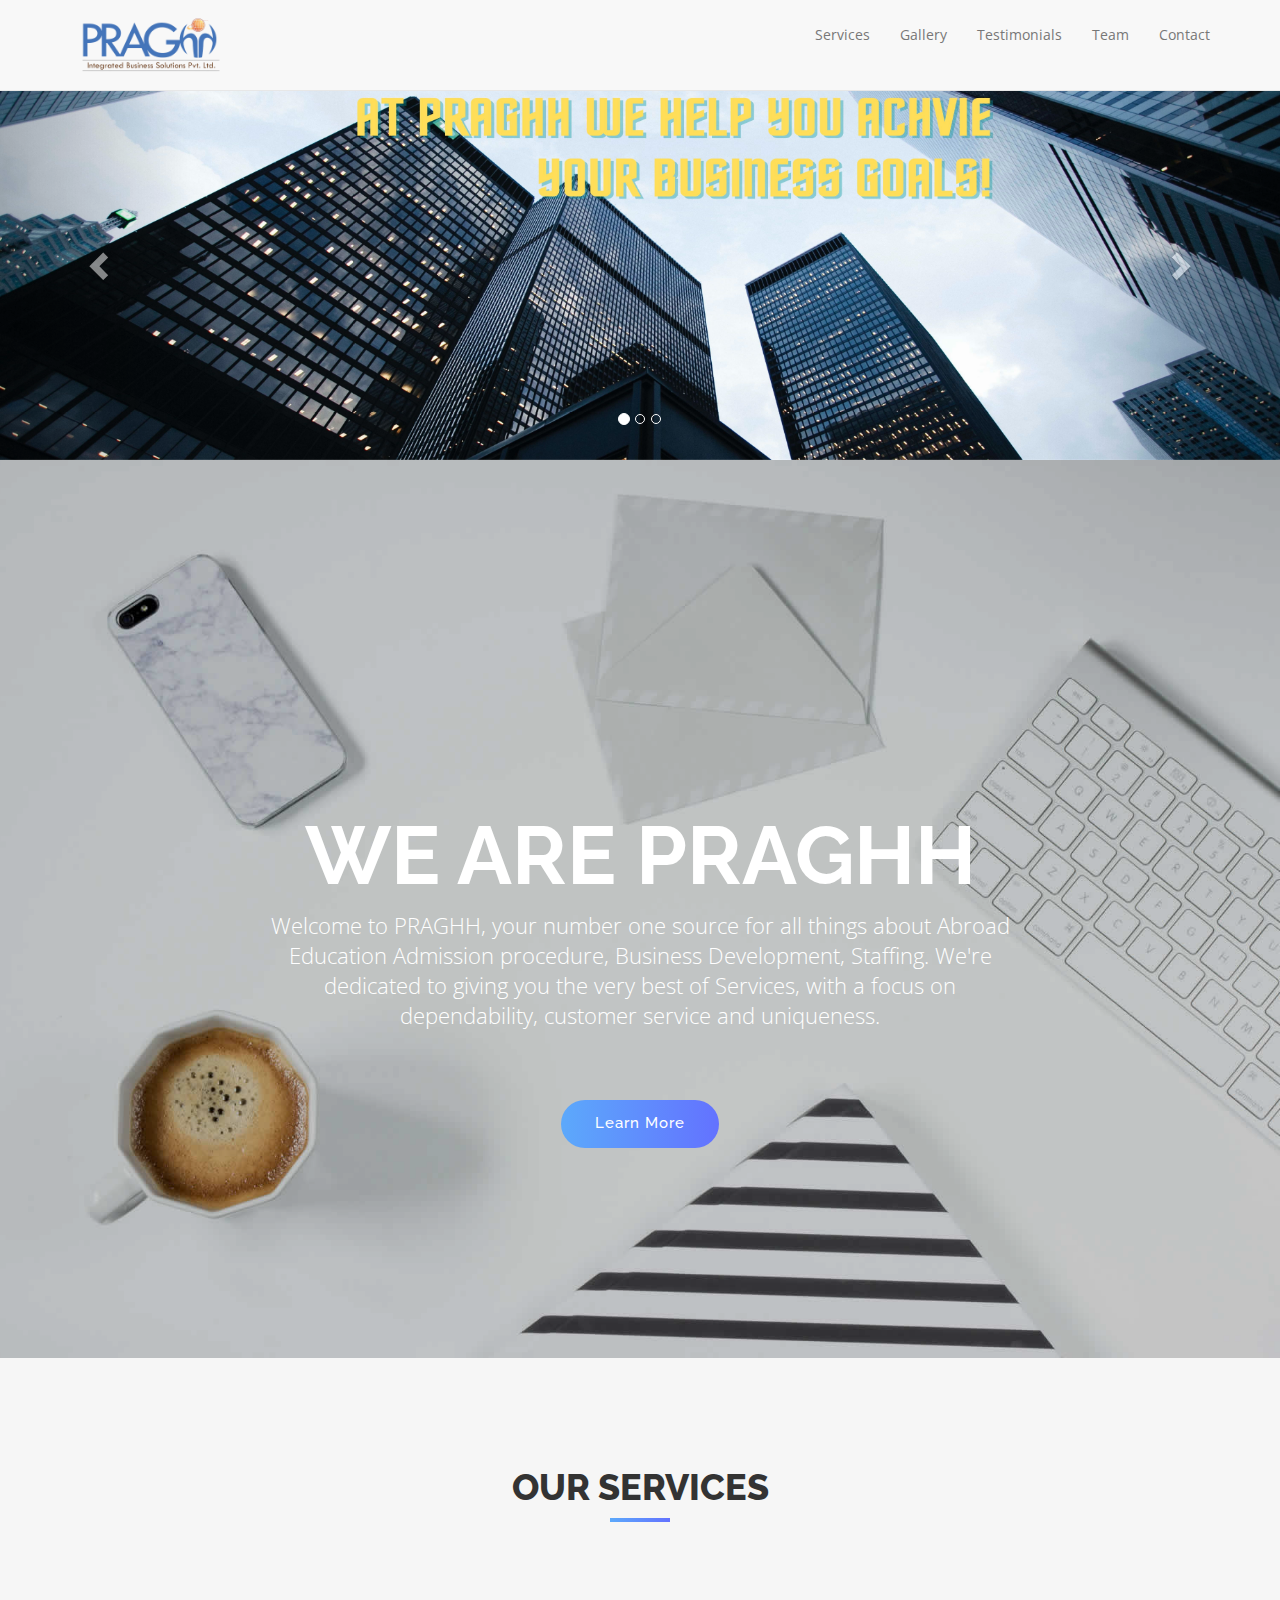
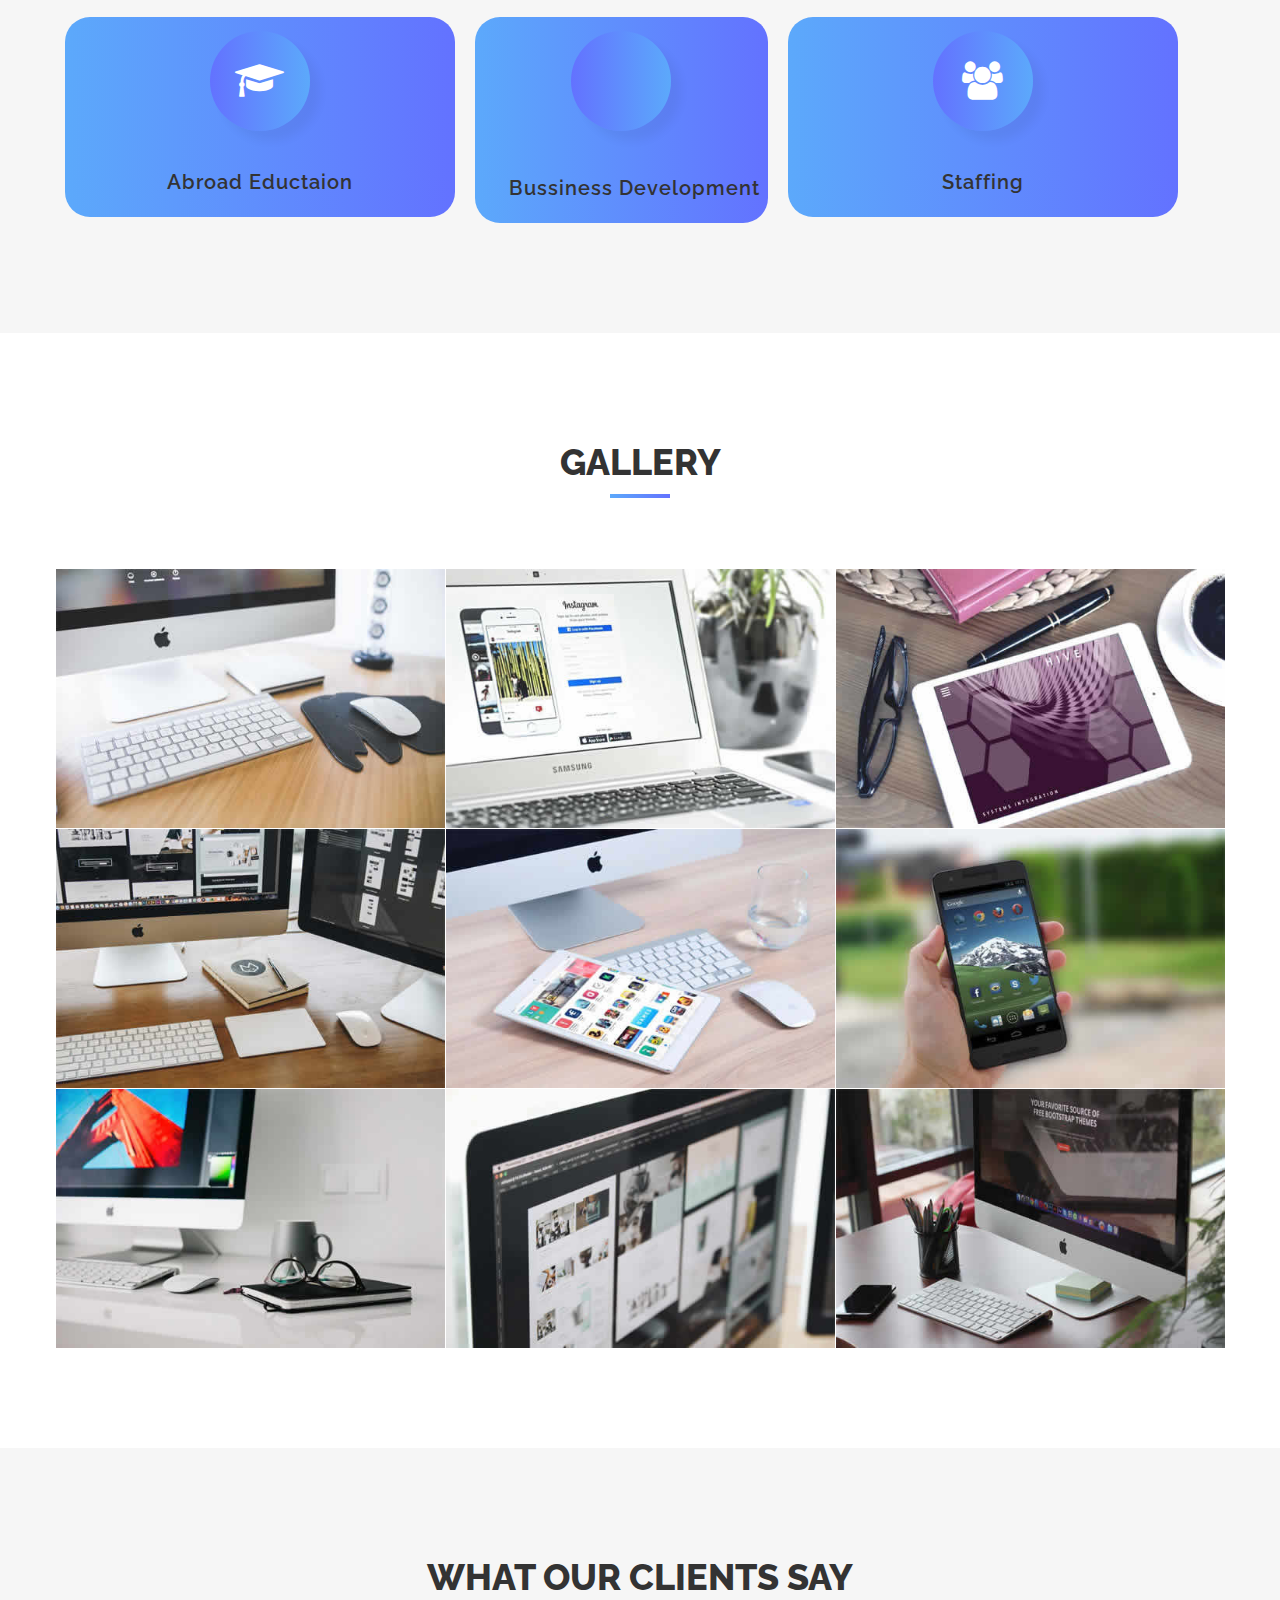
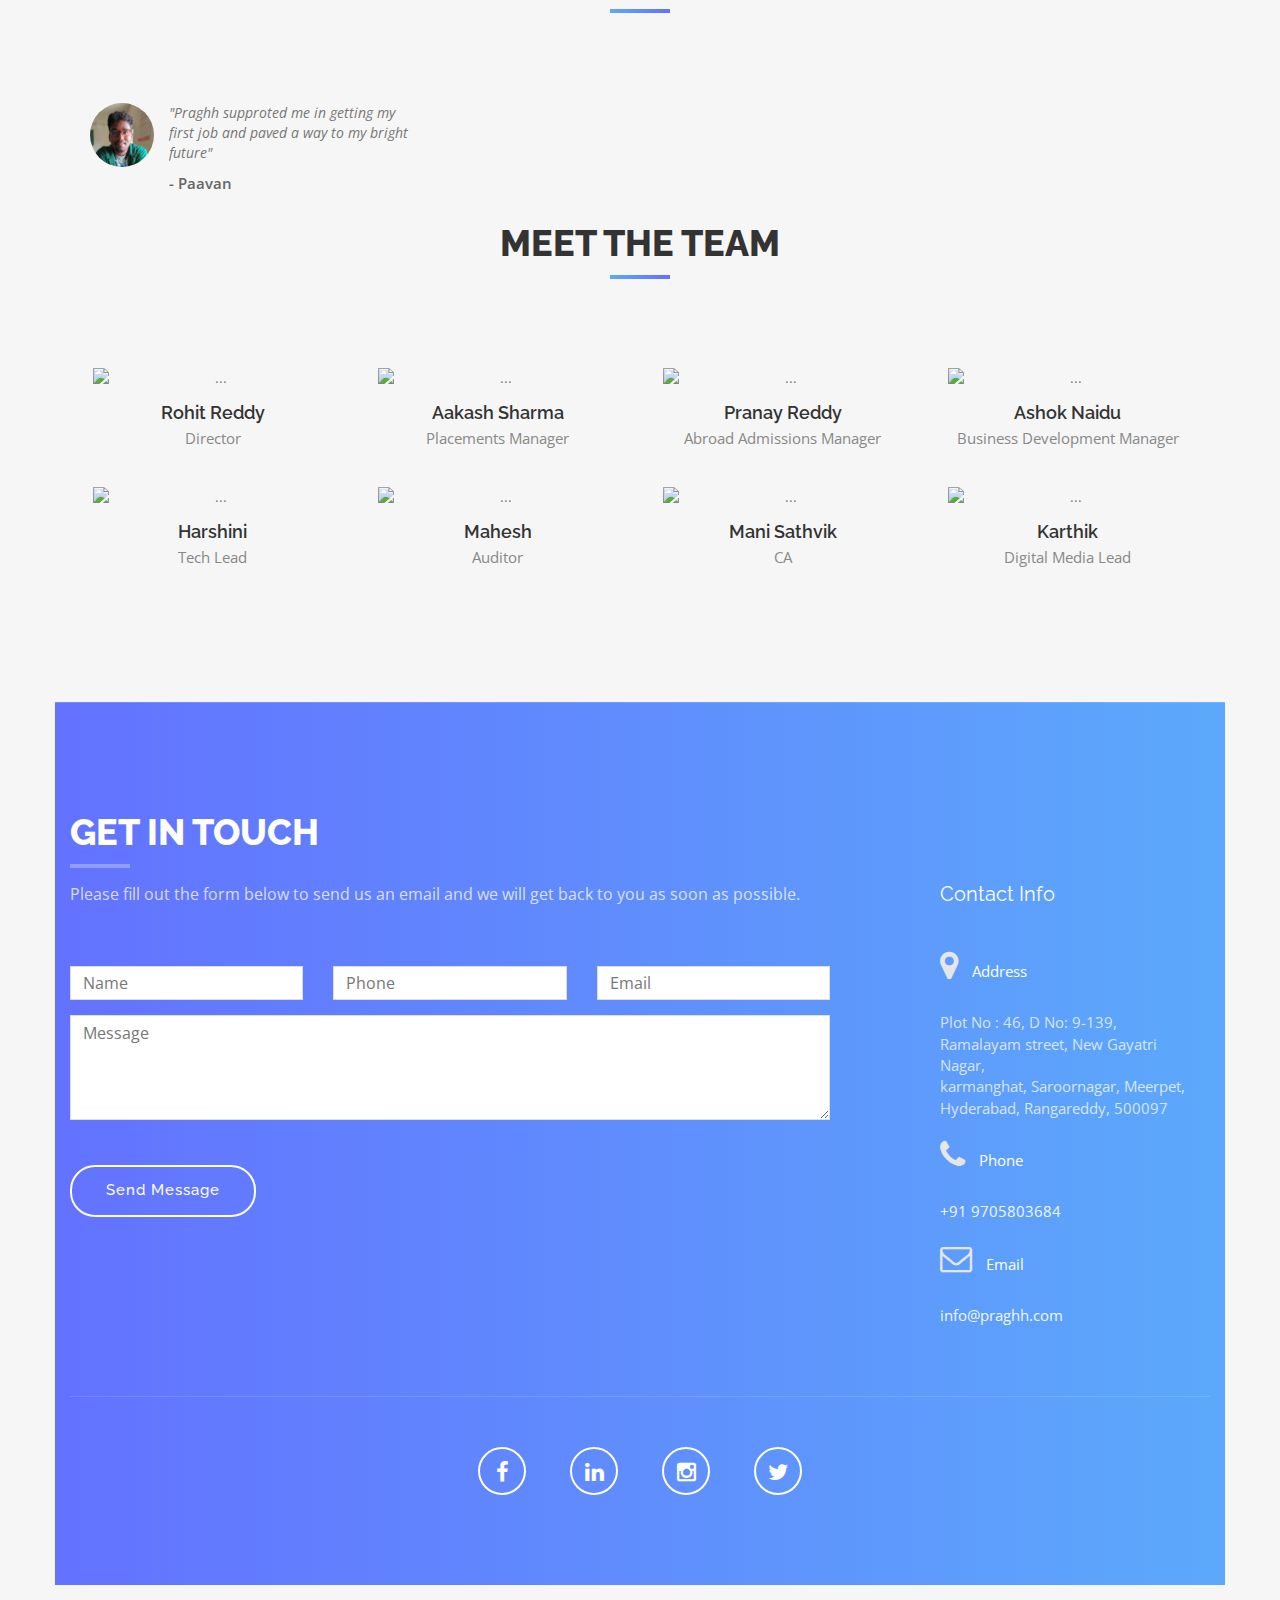
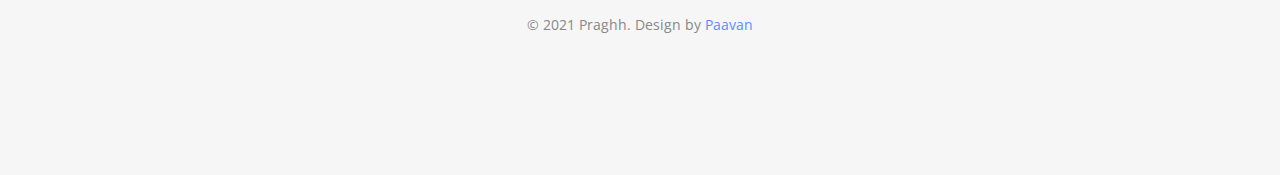
==== index.html @ 3ddf589d "small changes" ====
<!DOCTYPE html>
<html lang="en">
<head>
<meta charset="utf-8">
<meta name="viewport" content="width=device-width, initial-scale=1">
<title>Praaghh</title>
<meta name="description" content="">
<meta name="author" content="">

<!-- Favicons
    ================================================== -->
<link rel="shortcut icon" href="img/favicon.ico" type="image/x-icon">
<link rel="apple-touch-icon" href="img/apple-touch-icon.png">
<link rel="apple-touch-icon" sizes="72x72" href="img/apple-touch-icon-72x72.png">
<link rel="apple-touch-icon" sizes="114x114" href="img/apple-touch-icon-114x114.png">
<link rel="icons" href="fonts/fontawesome-free-5.15.2-web/css/all.css">
<script src="https://use.fontawesome.com/607656ac24.js"></script>
<!-- Bootstrap -->
<link rel="stylesheet" type="text/css"  href="css/bootstrap.css">
<link rel="stylesheet" type="text/css" href="fonts/font-awesome/css/font-awesome.css">
<link rel="stylesheet" href="https://maxcdn.bootstrapcdn.com/bootstrap/3.4.1/css/bootstrap.min.css">
<script src="https://ajax.googleapis.com/ajax/libs/jquery/3.5.1/jquery.min.js"></script>
<script src="https://maxcdn.bootstrapcdn.com/bootstrap/3.4.1/js/bootstrap.min.js"></script>

<!-- Stylesheet
    ================================================== -->
<link rel="stylesheet" type="text/css" href="css/style.css">
<link rel="stylesheet" type="text/css" href="css/nivo-lightbox/nivo-lightbox.css">
<link rel="stylesheet" type="text/css" href="css/nivo-lightbox/default.css">
<link href="https://fonts.googleapis.com/css?family=Open+Sans:300,400,600,700" rel="stylesheet">
<link href="https://fonts.googleapis.com/css?family=Lato:400,700" rel="stylesheet">
<link href="https://fonts.googleapis.com/css?family=Raleway:300,400,500,600,700,800,900" rel="stylesheet">

<!-- HTML5 shim and Respond.js for IE8 support of HTML5 elements and media queries -->
<!-- WARNING: Respond.js doesn't work if you view the page via file:// -->
<!--[if lt IE 9]>
      <script src="https://oss.maxcdn.com/html5shiv/3.7.2/html5shiv.min.js"></script>
      <script src="https://oss.maxcdn.com/respond/1.4.2/respond.min.js"></script>
    <![endif]-->
</head>
<body id="page-top" data-spy="scroll" data-target=".navbar-fixed-top">
<!-- Navigation
    ==========================================-->
<nav id="menu" class="navbar navbar-default navbar-fixed-top">
  <div class="container"> 
    <!-- Brand and toggle get grouped for better mobile display -->
    <div class="navbar-header">
      <button type="button" class="navbar-toggle collapsed" data-toggle="collapse" data-target="#bs-example-navbar-collapse-1"> <span class="sr-only">Toggle navigation</span> <span class="icon-bar"></span> <span class="icon-bar"></span> <span class="icon-bar"></span> </button>
      <a class="navbar-brand page-scroll" href="#page-top"><img src="../img/Praghh_Logo_-removebg-preview.png" alt="" style='height: 100%; object-fit: contain;'></a> </div>
    
    <!-- Collect the nav links, forms, and other content for toggling -->
    <div class="collapse navbar-collapse" id="bs-example-navbar-collapse-1">
      <ul class="nav navbar-nav navbar-right">
        <li><a href="#features" class="page-scroll">Services</a></li>
        <li><a href="#portfolio" class="page-scroll">Gallery</a></li>
        <li><a href="#testimonials" class="page-scroll">Testimonials</a></li>
        <li><a href="#team" class="page-scroll">Team</a></li>
        <li><a href="#contact" class="page-scroll">Contact</a></li>
      </ul> 
    </div>
    <!-- /.navbar-collapse --> 
  </div>
</nav>
<!--carousel-->

<div class="container"></div>
  <h2>Carousel Example</h2>
  <div id="myCarousel" class="carousel slide" data-ride="carousel">
    <!-- Indicators -->
    <ol class="carousel-indicators">
      <li data-target="#myCarousel" data-slide-to="0" class="active"></li>
      <li data-target="#myCarousel" data-slide-to="1"></li>
      <li data-target="#myCarousel" data-slide-to="2"></li>
    </ol>

    <!-- Wrapper for slides -->
    <div class="carousel-inner">

      <div class="item active">
        <img src="/img/carousel/small edit/1.jpg" alt="Los Angeles" style="width:100%;">
        <div class="carousel-caption">
         
        </div>
      </div>

      <div class="item">
        <img src="/img/carousel/small edit/2.jpg" alt="Chicago" style="width:100%;">
        <div class="carousel-caption">
          
        </div>
      </div>
    
      <div class="item">
        <img src="img/carousel/small edit/3.jpg" alt="New York" style="width:100%;">
        <div class="carousel-caption">
          
        </div>
      </div>
  
    </div>

    <!-- Left and right controls -->
    <a class="left carousel-control" href="#myCarousel" data-slide="prev">
      <span class="glyphicon glyphicon-chevron-left"></span>
      <span class="sr-only">Previous</span>
    </a>
    <a class="right carousel-control" href="#myCarousel" data-slide="next">
      <span class="glyphicon glyphicon-chevron-right"></span>
      <span class="sr-only">Next</span>
    </a>
  </div>
</div>



<!-- Header -->
<header id="header">
  <div class="intro">
    <div class="overlay">
      <div class="container">
        <div class="row">
          <div class="col-md-8 col-md-offset-2 intro-text">
            <h1>We Are PRAGHH<span></span></h1>
            <p>Welcome to PRAGHH, your number one source for all things about Abroad Education Admission procedure, Business Development, Staffing. We're dedicated to giving you the very best of Services, with a focus on dependability, customer service and uniqueness.
</p>
            <a href="#features" class="btn btn-custom btn-lg page-scroll">Learn More</a> </div>
        </div>
      </div>
    </div>
  </div>
</header>


<!-- Features Section -->
<div id="features" class="text-center">
  <div class="container">
    <div class="col-md-10 col-md-offset-1 section-title">
      <h2>Our Services</h2>
    </div>
    <div class="row cent">
      
      <div class="col-xs-6 col-md-4 btn-custom btn-lg " > <a href="../countriesContent/abroadedu.html" ><i class="fa fa-graduation-cap"></i> </a>
        <h3>Abroad Eductaion</h3>
       
      </div>
      <div class="col-xs-6 col-md-3 btn btn-custom btn-lg  "> <a href="../business development/businessdevelopment.html" > <i class="fa far fa-handshake-o "></i> </a>
        <h3>Bussiness Development</h3>
      
      </div>
      <div class="col-xs-6 col-md-4 btn btn-custom btn-lg  "> <a href="../staffing/staffing.html" > <i class="fa fa-group"></i> </a>
        <h3>Staffing</h3>
      
      </div>
      
    </div>
  </div>
</div>



<!-- Gallery Section -->
<div id="portfolio" class="text-center">
  <div class="container">
    <div class="section-title">
      <h2>Gallery</h2>
      
    </div>
    <div class="row">
      <div class="portfolio-items">
        <div class="col-sm-6 col-md-4 col-lg-4">
          <div class="portfolio-item">
            <div class="hover-bg"> <a href="img/portfolio/01-large.jpg" title="Project Title" data-lightbox-gallery="gallery1">
              <div class="hover-text">
                <h4>Lorem Ipsum</h4>
              </div>
              <img src="img/portfolio/01-small.jpg" class="img-responsive" alt="Project Title"> </a> </div>
          </div>
        </div>
        <div class="col-sm-6 col-md-4 col-lg-4">
          <div class="portfolio-item">
            <div class="hover-bg"> <a href="img/portfolio/02-large.jpg" title="Project Title" data-lightbox-gallery="gallery1">
              <div class="hover-text">
                <h4>Adipiscing Elit</h4>
              </div>
              <img src="img/portfolio/02-small.jpg" class="img-responsive" alt="Project Title"> </a> </div>
          </div>
        </div>
        <div class="col-sm-6 col-md-4 col-lg-4">
          <div class="portfolio-item">
            <div class="hover-bg"> <a href="img/portfolio/03-large.jpg" title="Project Title" data-lightbox-gallery="gallery1">
              <div class="hover-text">
                <h4>Lorem Ipsum</h4>
              </div>
              <img src="img/portfolio/03-small.jpg" class="img-responsive" alt="Project Title"> </a> </div>
          </div>
        </div>
        <div class="col-sm-6 col-md-4 col-lg-4">
          <div class="portfolio-item">
            <div class="hover-bg"> <a href="img/portfolio/04-large.jpg" title="Project Title" data-lightbox-gallery="gallery1">
              <div class="hover-text">
                <h4>Lorem Ipsum</h4>
              </div>
              <img src="img/portfolio/04-small.jpg" class="img-responsive" alt="Project Title"> </a> </div>
          </div>
        </div>
        <div class="col-sm-6 col-md-4 col-lg-4">
          <div class="portfolio-item">
            <div class="hover-bg"> <a href="img/portfolio/05-large.jpg" title="Project Title" data-lightbox-gallery="gallery1">
              <div class="hover-text">
                <h4>Adipiscing Elit</h4>
              </div>
              <img src="img/portfolio/05-small.jpg" class="img-responsive" alt="Project Title"> </a> </div>
          </div>
        </div>
        <div class="col-sm-6 col-md-4 col-lg-4">
          <div class="portfolio-item">
            <div class="hover-bg"> <a href="img/portfolio/06-large.jpg" title="Project Title" data-lightbox-gallery="gallery1">
              <div class="hover-text">
                <h4>Dolor Sit</h4>
              </div>
              <img src="img/portfolio/06-small.jpg" class="img-responsive" alt="Project Title"> </a> </div>
          </div>
        </div>
        <div class="col-sm-6 col-md-4 col-lg-4">
          <div class="portfolio-item">
            <div class="hover-bg"> <a href="img/portfolio/07-large.jpg" title="Project Title" data-lightbox-gallery="gallery1">
              <div class="hover-text">
                <h4>Dolor Sit</h4>
              </div>
              <img src="img/portfolio/07-small.jpg" class="img-responsive" alt="Project Title"> </a> </div>
          </div>
        </div>
        <div class="col-sm-6 col-md-4 col-lg-4">
          <div class="portfolio-item">
            <div class="hover-bg"> <a href="img/portfolio/08-large.jpg" title="Project Title" data-lightbox-gallery="gallery1">
              <div class="hover-text">
                <h4>Lorem Ipsum</h4>
              </div>
              <img src="img/portfolio/08-small.jpg" class="img-responsive" alt="Project Title"> </a> </div>
          </div>
        </div>
        <div class="col-sm-6 col-md-4 col-lg-4">
          <div class="portfolio-item">
            <div class="hover-bg"> <a href="img/portfolio/09-large.jpg" title="Project Title" data-lightbox-gallery="gallery1">
              <div class="hover-text">
                <h4>Adipiscing Elit</h4>
              </div>
              <img src="img/portfolio/09-small.jpg" class="img-responsive" alt="Project Title"> </a> </div>
          </div>
        </div>
      </div>
    </div>
  </div>
</div>
<!-- Testimonials Section -->
<div id="testimonials">
  <div class="container">
    <div class="section-title text-center">
      <h2>What our clients say</h2>
    </div>
    <div class="row">
      <div class="col-md-4">
        <div class="testimonial">
          <div class="testimonial-image"> <img src="img/testimonials/paavan.jpg" alt=""> </div>
          <div class="testimonial-content">
            <p>"Praghh supproted me in getting my first job and paved a way to my bright future"</p>
            <div class="testimonial-meta"> - Paavan </div>
          </div>
        </div>
      </div>
      <!-----
      <div class="col-md-4">
        <div class="testimonial">
          <div class="testimonial-image"> <img src="img/testimonials/02.jpg" alt=""> </div>
          <div class="testimonial-content">
            <p>"Lorem ipsum dolor sit amet, consectetur adipiscing elit. Duis sed dapibus leo nec ornare diam sedasd commodo nibh ante facilisis."</p>
            <div class="testimonial-meta"> - Johnathan Doe </div>
          </div>
        </div>
      </div>
      <div class="col-md-4">
        <div class="testimonial">
          <div class="testimonial-image"> <img src="img/testimonials/03.jpg" alt=""> </div>
          <div class="testimonial-content">
            <p>"Lorem ipsum dolor sit amet, consectetur adipiscing elit. Duis sed dapibus leo nec ornare diam sedasd commodo nibh ante facilisis bibendum dolor feugiat at."</p>
            <div class="testimonial-meta"> - John Doe </div>
          </div>
        </div>
      </div>
    -->
      <!----
      <div class="row"> </div>
      <div class="col-md-4">
        <div class="testimonial">
          <div class="testimonial-image"> <img src="img/testimonials/04.jpg" alt=""> </div>
          <div class="testimonial-content">
            <p>"Lorem ipsum dolor sit amet, consectetur adipiscing elit. Duis sed dapibus leo nec ornare diam sedasd commodo nibh ante facilisis bibendum dolor feugiat at."</p>
            <div class="testimonial-meta"> - Johnathan Doe </div>
          </div>
        </div>
      </div>
      <div class="col-md-4">
        <div class="testimonial">
          <div class="testimonial-image"> <img src="img/testimonials/05.jpg" alt=""> </div>
          <div class="testimonial-content">
            <p>"Lorem ipsum dolor sit amet, consectetur adipiscing elit. Duis sed dapibus leo nec ornare diam sedasd commodo nibh ante facilisis bibendum dolor feugiat at."</p>
            <div class="testimonial-meta"> - John Doe </div>
          </div>
        </div>
      </div>
      <div class="col-md-4">
        <div class="testimonial">
          <div class="testimonial-image"> <img src="img/testimonials/06.jpg" alt=""> </div>
          <div class="testimonial-content">
            <p>"Lorem ipsum dolor sit amet, consectetur adipiscing elit. Duis sed dapibus leo nec ornare diam sedasd commodo nibh ante facilisis."</p>
            <div class="testimonial-meta"> - Johnathan Doe </div>
          </div>
        </div>
      </div>
    </div>
  </div>
</div>
-->
<!-- Team Section -->
<div id="team" class="text-center">
  <div class="container">
    <div class="col-md-8 col-md-offset-2 section-title">
      <h2>Meet the Team</h2>
     
    </div>
    <div id="row">
      
      <div class="col-md-3 col-sm-6 team">
        <div class="thumbnail"> <img src="img/team/01.jpg" alt="..." class="team-img">
          <div class="caption">
            <h4>Rohit Reddy</h4>
            <p>Director</p>
          </div>
        </div>
      </div>
      <div class="col-md-3 col-sm-6 team">
        <div class="thumbnail"> <img src="img/team/01.jpg" alt="..." class="team-img">
          <div class="caption">
            <h4>Aakash Sharma</h4>
            <p>Placements Manager</p>
          </div>
        </div>
      </div>
      <div class="col-md-3 col-sm-6 team">
        <div class="thumbnail"> <img src="img/team/01.jpg" alt="..." class="team-img">
          <div class="caption">
            <h4>Pranay Reddy</h4>
            <p>Abroad Admissions Manager</p>
          </div>
        </div>
      </div>
      <div class="col-md-3 col-sm-6 team">
        <div class="thumbnail"> <img src="img/team/01.jpg" alt="..." class="team-img">
          <div class="caption">
            <h4>Ashok Naidu</h4>
            <p>Business Development Manager</p>
          </div>
        </div>
      </div>
      <div class="col-md-3 col-sm-6 team">
        <div class="thumbnail"> <img src="img/team/01.jpg" alt="..." class="team-img">
          <div class="caption">
            <h4>Harshini</h4>
            <p>Tech Lead</p>
          </div>
        </div>
      </div>
      <div class="col-md-3 col-sm-6 team">
        <div class="thumbnail"> <img src="img/team/02.jpg" alt="..." class="team-img">
          <div class="caption">
            <h4>Mahesh</h4>
            <p>Auditor</p>
          </div>
        </div>
      </div>
      <div class="col-md-3 col-sm-6 team">
        <div class="thumbnail"> <img src="img/team/03.jpg" alt="..." class="team-img">
          <div class="caption">
            <h4>Mani Sathvik </h4>
            <p>CA</p>
          </div>
        </div>
      </div>
      <div class="col-md-3 col-sm-6 team">
        <div class="thumbnail"> <img src="img/team/04.jpg" alt="..." class="team-img">
          <div class="caption">
            <h4>Karthik</h4>
            <p>Digital Media Lead</p>
          </div>
        </div>
      </div>
    </div>
  </div>
</div>
<!-- Contact Section -->
<div id="contact">
  <div class="container">
    <div class="col-md-8">
      <div class="row">
        <div class="section-title">
          <h2>Get In Touch</h2>
          <p>Please fill out the form below to send us an email and we will get back to you as soon as possible.</p>
        </div>
        <form name="sentMessage" id="contactForm" novalidate>
          <div class="row">
            <div class="col-md-4">
              <div class="form-group">
                <input type="text" id="name" class="form-control" placeholder="Name" required="required">
                <p class="help-block text-danger"></p>
              </div>
            </div>
            <div class="col-md-4">
              <div class="form-group">
                <input type="phone" id="phone" class="form-control" placeholder="Phone" required="required">
                <p class="help-block text-danger"></p>
              </div>
            </div>
            <div class="col-md-4">
              <div class="form-group">
                <input type="email" id="email" class="form-control" placeholder="Email" required="required">
                <p class="help-block text-danger"></p>
              </div>
            </div>
          </div>
          <div class="form-group">
            <textarea name="message" id="message" class="form-control" rows="4" placeholder="Message" required></textarea>
            <p class="help-block text-danger"></p>
          </div>
          <div id="success"></div>
          <button type="submit" class="btn btn-custom btn-lg">Send Message</button>
        </form>
      </div>
    </div>
    <div class="col-md-3 col-md-offset-1 contact-info">
      <div class="contact-item">
        <h3>Contact Info</h3>
        <p><span><i class="fa fa-map-marker"></i> Address</span> Plot No : 46, D No: 9-139, Ramalayam street, New Gayatri Nagar,<br>
          karmanghat, Saroornagar, Meerpet, Hyderabad, Rangareddy, 500097</p>
      </div>
      <div class="contact-item">
        <p><span><i class="fa fa-phone"></i> Phone</span> <a href="tel:+91 9705803684" style="color: aliceblue;">+91 9705803684</a> </p>
      </div>
      <div class="contact-item">
        <p><span><i class="fa fa-envelope-o"></i> Email</span> <a href="mailto:info@praghh.com" style="color: aliceblue;">info@praghh.com</a> </p>
      </div>
    </div>
   
    <div class="col-md-12">
      <div class="row">
        <div class="social">
          <ul>
            <li><a href="#"><i class="fa fa-facebook"></i></a></li>
            <li><a href="#"><i class="fa fa-linkedin"></i></a></li>
            <li><a href="#"><i class="fa fa-instagram"></i></a></li>
            <li><a href="#"><i class="fa fa-twitter"></i></a></li>
          </ul>
        </div>
      </div>
    </div>
  </div>
</div>


<!-- Footer Section -->
<div id="footer">
  <div class="container text-center">
    <p>&copy; 2021 Praghh. Design by <a href="https://www.linkedin.com/in/paavan-vangipurapu-853867167" rel="nofollow">Paavan</a></p>
  </div>
</div>
<script type="text/javascript" src="js/jquery.1.11.1.js"></script> 
<script type="text/javascript" src="js/bootstrap.js"></script> 
<script type="text/javascript" src="js/SmoothScroll.js"></script> 
<script type="text/javascript" src="js/nivo-lightbox.js"></script> 
<script type="text/javascript" src="js/jqBootstrapValidation.js"></script> 
<script type="text/javascript" src="js/contact_me.js"></script> 
<script type="text/javascript" src="js/main.js"></script>
</body>
</html>
---- css/style.css ----
body, html {
	font-family: 'Open Sans', sans-serif;
	text-rendering: optimizeLegibility !important;
	-webkit-font-smoothing: antialiased !important;
	color: #777;
	font-weight: 400;
	width: 100% !important;
	height: 100% !important;
}
h2, h3, h4 {
	font-family: 'Raleway', sans-serif;
}
h2 {
	text-transform: uppercase;
	margin: 0 0 20px 0;
	font-weight: 800;
	font-size: 36px;
	color: #333;
}
h3 {
	font-size: 20px;
	font-weight: 600;
	color: #333;
}
h4 {
	font-size: 18px;
	color: #333;
	font-weight: 600;
}
h5 {
	text-transform: uppercase;
	font-weight: 700;
	line-height: 20px;
}
p {
	font-size: 15px;
}
p.intro {
	margin: 12px 0 0;
	line-height: 24px;
}
a {
	color: #608dfd;
	font-weight: 400;
}
a:hover, a:focus {
	text-decoration: none;
	color: #608dfd;
}
ul, ol {
	list-style: none;
}
ul, ol {
	padding: 0;
	webkit-padding: 0;
	moz-padding: 0;
}
hr {
	height: 2px;
	width: 70px;
	text-align: center;
	position: relative;
	background: #1E7A46;
	margin-bottom: 20px;
	border: 0;
}
/* Navigation */
#menu {
	padding: 10px;
	transition: all 0.8s;
}

}
#menu.navbar-default {
	background-color: #fff;
	border-color: rgba(231, 231, 231, 0);
	box-shadow: 0 0 10px rgba(0,0,0,0.15)
}
#menu .navbar-header > a > img
{
	display: flex;
 justify-content: space-around;
 height: 100px;
}
#menu a.navbar-brand {
	margin: 0px;
	padding: 0px;
	height: 70px;
	font-family: 'Raleway', sans-serif;
	font-size: 24px;
	font-weight: 700;
	color: #333;
	text-transform: uppercase;

}

}
#menu.navbar-default .navbar-nav > li > a {
	font-family: 'Lato', sans-serif;
	text-transform: uppercase;
	color: #555;
	font-size: 25px;
	font-weight: 400;
	padding: 8px 2px;
	border-radius: 0;
	margin: 9px 20px 0 20px;
}
#menu.navbar-default .navbar-nav > li > a:after {
	display: block;
	position: absolute;
	left: 0;
	bottom: -1px;
	width: 0;
	height: 2px;
	background: linear-gradient(to right, #6372ff 0%, #5ca9fb 100%);
	content: "";
	transition: width 0.2s;
}
#menu.navbar-default .navbar-nav > li > a:hover:after {
	width: 100%;
}
.navbar-default .navbar-nav > .active > a, .navbar-default .navbar-nav > .active > a:hover, .navbar-default .navbar-nav > .active > a:focus {
	background-color: transparent;
}
.navbar-default .navbar-nav > .active > a:after, .navbar-default .navbar-nav > .active > a:hover:after, .navbar-default .navbar-nav > .active > a:focus:after {
	display: block !important;
	position: absolute !important;
	left: 0 !important;
	bottom: -1px !important;
	width: 100% !important;
	height: 2px !important;
	background: linear-gradient(to right, #6372ff 0%, #5ca9fb 100%) !important;
	content: "" !important;
	transition: width 0.2s !important;
}
.navbar-toggle {
	border-radius: 0;
}
.navbar-default .navbar-toggle:hover, .navbar-default .navbar-toggle:focus {
	background-color: #fff;
	border-color: #608dfd;
}
.navbar-default .navbar-toggle:hover>.icon-bar {
	background-color: #608dfd;
}

.carousel-inner > .item >img{
	min-height : 300px;
	max-height : 400px;
	width : 100%;
  }

.section-title {
	margin-bottom: 70px;
}
.section-title h2 {
	position: relative;
	margin-top: 10px;
	margin-bottom: 15px;
	padding-bottom: 15px;
}
.section-title h2::after {
	position: absolute;
	content: "";
	background: linear-gradient(to right, #5ca9fb 0%, #6372ff 100%);
	height: 4px;
	width: 60px;
	bottom: 0;
	margin-left: -30px;
	left: 50%;
}
.section-title p {
	font-size: 18px;
}
.btn-custom {
	font-family: 'Raleway', sans-serif;
	
	color: #fff;
	background-color: #5ca9fb;
	background-image: linear-gradient(to right, #5ca9fb 0%, #6372ff 100%);
	padding: 14px 34px;
	letter-spacing: 1px;
	margin: 10px;
	font-size: 15px;
	font-weight: 500;
	border-radius: 25px;
	transition: all 0.5s linear;
	border: 0;
}
.cent {
 justify-content: center;
}
.btn-custom:hover, .btn-custom:focus, .btn-custom.focus, .btn-custom:active, .btn-custom.active {
	color: #fff;
	background-image: none;
	background-color: #6372ff;
}
.btn:active, .btn.active {
	background-image: none;
	outline: 0;
	-webkit-box-shadow: none;
	box-shadow: none;
}
a:focus, .btn:focus, .btn:active:focus, .btn.active:focus, .btn.focus, .btn:active.focus, .btn.active.focus {
	outline: none;
	outline-offset: none;
}
/* Header Section */
.intro {
	display: table;
	width: 100%;
	padding: 0;
	background: url(../img/intro-bg.jpg) center center no-repeat;
	background-color: #e5e5e5;
	-webkit-background-size: cover;
	-moz-background-size: cover;
	background-size: cover;
	-o-background-size: cover;
}
.intro .overlay {
	background: rgba(0,0,0,0.2);
}
.intro h1 {
	font-family: 'Raleway', sans-serif;
	color: #fff;
	font-size: 82px;
	font-weight: 700;
	text-transform: uppercase;
	margin-top: 0;
	margin-bottom: 10px;
}
.intro h1 span {
	font-weight: 800;
	color: #5ca9fb;
}
.intro p {
	color: #fff;
	font-size: 22px;
	font-weight: 300;
	line-height: 30px;
	margin: 0 auto;
	margin-bottom: 60px;
}
header .intro-text {
	padding-top: 350px;
	padding-bottom: 200px;
	text-align: center;
}
/* Features Section */
#features {
	padding: 100px 0;
	background: #f6f6f6;
	justify-content: center;
}
#features i.fa {
	font-size: 38px;
	margin-bottom: 20px;
	transition: all 0.5s;
	color: #fff;
	width: 100px;
	height: 100px;
	padding: 30px 0;
	border-radius: 50%;
	background: linear-gradient(to right, #6372ff 0%, #5ca9fb 100%);
	box-shadow: 10px 10px 10px rgba(0,0,0,.05);
	justify-items: center;
}
/* About Section */
#about {
	padding: 100px 0;
}
#about h3 {
	font-size: 22px;
	margin: 0 0 20px 0;
}
#about h2 {
	position: relative;
	margin-bottom: 15px;
	padding-bottom: 15px;
}
#about h2::after {
	position: absolute;
	content: "";
	background: linear-gradient(to right, #5ca9fb 0%, #6372ff 100%);
	height: 4px;
	width: 60px;
	bottom: 0;
	left: 0;
}
#about .about-text li {
	margin-bottom: 6px;
	margin-left: 6px;
	list-style: none;
	padding: 0;
}
#about .about-text li:before {
	content: '\f00c';
	font-family: 'FontAwesome';
	color: #5ca9fb;
	font-size: 11px;
	font-weight: 300;
	padding-right: 8px;
}
#about img {
	width: 520px;
	margin-top: 10px;
	background: #fff;
	border-right: 0;
	box-shadow: 0 0 50px rgba(0,0,0,0.06);
}
#about p {
	line-height: 24px;
	margin: 30px 0;
}
/* Services Section */
#services {
	padding: 100px 0;
	background: linear-gradient(to right, #6372ff 0%, #5ca9fb 100%);
	color: #fff;
}
#services .service-desc {
	margin: 10px 10px 20px;
}
#services h2 {
	color: #fff;
}
#services .section-title h2::after {
	position: absolute;
	content: "";
	background: rgba(255,255,255,.3);
	height: 4px;
	width: 60px;
	bottom: 0;
	margin-left: -30px;
	left: 50%;
}
#services i.fa {
	font-size: 42px;
	width: 120px;
	height: 120px;
	padding: 40px 0;
	background: linear-gradient(to right, #2c3fee 0%, #78b6f8 100%);
	border-radius: 50%;
	color: #fff;
	box-shadow: 10px 10px 10px rgba(0,0,0,.05);
	background-size: contain;

}
#services img.fu {
	font-size: 42px;
	width: 120px;
	height: 120px;
	padding: 10px 0;
	background: linear-gradient(to right, #2c3fee 0%, #78b6f8 100%);
	border-radius: 50%;
	color: #fff;
	box-shadow: 10px 10px 10px rgba(0,0,0,.05);
	background-size: contain;

}
.services:hover, .services:focus, .services.focus, .services:active, .services.active {
	color: #fff;
	background-image: none;
	background-color: #6372ff;
	border-radius: 25px;
}
.services:active, .services.active {
	background-image: none;
	outline: 0;
	-webkit-box-shadow: none;
	box-shadow: none;
}
a:focus, .services:focus, .services:active:focus, .services.active:focus, .services.focus, .services:active.focus, .services.active.focus {
	outline: none;
	outline-offset: none;

}
#services h3 {
	font-weight: 500;
	padding: 5px 0;
	color: #fff;
}
#services p {
	color: rgba(255,255,255,.75);
}
#services .service-desc {
	margin-bottom: 40px;
}
/* Portfolio Section */
#portfolio {
	padding: 100px 0;
}
.portfolio-item {
	margin: 1px -15px 0 -14px;
	padding: 0;
}
.portfolio-item .hover-bg {
	overflow: hidden;
	position: relative;
	margin: 0;
}
.hover-bg .hover-text {
	position: absolute;
	text-align: center;
	margin: 0 auto;
	color: #fff;
	background: linear-gradient(to right, rgba(99,114,255,0.8) 0%, rgba(92,169,251,0.8) 100%);
	padding: 30% 0 0 0;
	height: 100%;
	width: 100%;
	opacity: 0;
	transition: all 0.5s;
}
.hover-bg .hover-text>h4 {
	opacity: 0;
	color: #fff;
	-webkit-transform: translateY(100%);
	transform: translateY(100%);
	transition: all 0.3s;
	font-size: 18px;
	letter-spacing: 1px;
	font-weight: 500;
	text-transform: uppercase;
}
.hover-bg:hover .hover-text>h4 {
	opacity: 1;
	-webkit-backface-visibility: hidden;
	-webkit-transform: translateY(0);
	transform: translateY(0);
}
.hover-bg:hover .hover-text {
	opacity: 1;
}
/* Testimonials Section */
#testimonials {
	padding: 100px 0;
	background: #f6f6f6;
}
#testimonials i {
	color: #e6e6e6;
	font-size: 32px;
	margin-bottom: 20px;
}
.testimonial {
	position: relative;
	padding: 20px;
}
.testimonial-image {
	float: left;
	margin-right: 15px;
}
.testimonial-image, .testimonial-image img {
	display: block;
	width: 64px;
	height: 64px;
	border-radius: 50%;
}
.testimonial-content {
	position: relative;
	overflow: hidden;
}
.testimonial-content p {
	margin-bottom: 0;
	font-size: 14px;
	font-style: italic;
}
.testimonial-meta {
	margin-top: 10px;
	font-size: 15px;
	font-weight: 600;
	color: #666;
}
/* Team Section */
#team {
	padding: 100px 0;
}
#team h4 {
	margin: 5px 0;
}
#team .team-img {
	width: 240px;
}
#team .thumbnail {
	background: transparent;
	border: 0;
}
#team .thumbnail .caption {
	padding: 10px 0 0 0;
	color: #888;
}
/* Contact Section */
#contact {
	padding: 100px 0 60px 0;
	background: linear-gradient(to right, #6372ff 0%, #5ca9fb 100%);
	color: rgba(255,255,255,.75);
	border-top: 1px solid rgba(255,255,255,0.15);
}
#contact .section-title {
	margin-bottom: 40px;
}
#contact .section-title p {
	font-size: 16px;
}
#contact h2 {
	color: #fff;
	margin-top: 10px;
	margin-bottom: 15px;
	padding-bottom: 15px;
}
#contact .section-title h2::after {
	position: absolute;
	content: "";
	background: rgba(255,255,255,.3);
	height: 4px;
	width: 60px;
	bottom: 0;
	left: 30px;
}
#contact h3 {
	color: #fff;
	margin-top: 80px;
	margin-bottom: 25px;
	padding-bottom: 20px;
	font-weight: 400;
}
#contact form {
	padding-top: 20px;
}
#contact .text-danger {
	color: #cc0033;
	text-align: left;
}
#contact .btn-custom {
	margin: 30px 0;
	background: transparent;
	border: 2px solid #fff;
}
#contact .btn-custom:hover {
	color: #1f386e;
	background: #fff;
}
label {
	font-size: 12px;
	font-weight: 400;
	font-family: 'Open Sans', sans-serif;
	float: left;
}
#contact .form-control {
	display: block;
	width: 100%;
	padding: 6px 12px;
	font-size: 16px;
	line-height: 1.42857143;
	color: #444;
	background-color: #fff;
	background-image: none;
	border: 1px solid #ddd;
	border-radius: 0;
	-webkit-box-shadow: none;
	box-shadow: none;
	-webkit-transition: none;
	-o-transition: none;
	transition: none;
}
#contact .form-control:focus {
	border-color: #999;
	outline: 0;
	-webkit-box-shadow: transparent;
	box-shadow: transparent;
}
.form-control::-webkit-input-placeholder {
color: #777;
}
.form-control:-moz-placeholder {
color: #777;
}
.form-control::-moz-placeholder {
color: #777;
}
.form-control:-ms-input-placeholder {
color: #777;
}
#contact .contact-item {
	margin: 20px 0;
}
#contact .contact-item span {
	color: rgba(255,255,255,1);
	margin-bottom: 10px;
	display: block;
}
#contact .contact-item i.fa {
	margin-right: 10px;
}
#contact .social {
	border-top: 1px solid rgba(255,255,255,0.15);
	padding-top: 50px;
	margin-top: 50px;
	text-align: center;
}
#contact .social ul li {
	display: inline-block;
	margin: 0 20px;
}
#contact .social i.fa {
	font-size: 22px;
	width: 48px;
	height: 48px;
	padding: 12px 0;
	border: 2px solid #fff;
	color: #fff;
	border-radius: 50%;
	transition: all 0.3s;
}
#contact .social i.fa:hover {
	color: #608dfd;
	background: #fff;
}
/* Footer Section*/
#footer {
	background: #f6f6f6;
	padding: 30px 0;
}
#footer p {
	color: #888;
	font-size: 14px;
}
#footer a {
	color: #608dfd;
}
#footer a:hover {
	border-bottom: 2px solid #608dfd;
}

@media (max-width: 768px) {
#about img {
	margin: 50px 0;
}
}
---- css/nivo-lightbox/default.css ----
/*
 * Nivo Lightbox Default Theme v1.0
 * http://dev7studios.com/nivo-lightbox
 *
 * Copyright 2013, Dev7studios
 * Free to use and abuse under the MIT license.
 * http://www.opensource.org/licenses/mit-license.php
 */
 
 .nivo-lightbox-theme-default * {
    -webkit-box-sizing: initial !important;
    -moz-box-sizing: initial !important;
    box-sizing: initial !important;
 }
.nivo-lightbox-theme-default.nivo-lightbox-overlay { 
	background: #666;
	background: rgba(0,0,0,0.6); 
}
.nivo-lightbox-theme-default .nivo-lightbox-content.nivo-lightbox-loading { background: url(loading.gif) no-repeat 50% 50%; }

.nivo-lightbox-theme-default .nivo-lightbox-nav {
	top: 10%;
	width: 8%;
	height: 80%;
	text-indent: -9999px;
	background-repeat: no-repeat;
	background-position: 50% 50%;
	opacity: 0.5;
}
.nivo-lightbox-theme-default .nivo-lightbox-nav:hover { 
	opacity: 1; 
	background-color: transparent;
}
.nivo-lightbox-theme-default .nivo-lightbox-prev { 
	background-image: url(prev.png); 
	border-radius: 0 3px 3px 0;
}
.nivo-lightbox-theme-default .nivo-lightbox-next { 
	background-image: url(next.png); 
	border-radius: 3px 0 0 3px;
}

.nivo-lightbox-theme-default .nivo-lightbox-close {
	display: block;
	background: url(close.png) no-repeat 5px 5px;
	width: 16px;
	height: 16px;
	text-indent: -9999px;
	padding: 5px;
	opacity: 0.5;
}
.nivo-lightbox-theme-default .nivo-lightbox-close:hover { opacity: 1; }

.nivo-lightbox-theme-default .nivo-lightbox-title-wrap { bottom: -7%; }
.nivo-lightbox-theme-default .nivo-lightbox-title {
	font: 14px/20px 'Helvetica Neue', Helvetica, Arial, sans-serif;
	font-style: normal;
	font-weight: normal;
	background: #000;
	color: #fff;
	padding: 7px 15px;
	border-radius: 30px;
}

.nivo-lightbox-theme-default .nivo-lightbox-image img {
	background: #fff;
	-webkit-box-shadow: 0px 1px 1px rgba(0,0,0,0.4);
	   -moz-box-shadow: 0px 1px 1px rgba(0,0,0,0.4);
	        box-shadow: 0px 1px 1px rgba(0,0,0,0.4);
}
.nivo-lightbox-theme-default .nivo-lightbox-ajax,
.nivo-lightbox-theme-default .nivo-lightbox-inline {
	background: #fff;
	padding: 40px;
	-webkit-box-shadow: 0px 1px 1px rgba(0,0,0,0.4);
	   -moz-box-shadow: 0px 1px 1px rgba(0,0,0,0.4);
	        box-shadow: 0px 1px 1px rgba(0,0,0,0.4);
}

@media (-webkit-min-device-pixel-ratio: 1.3),
       (-o-min-device-pixel-ratio: 2.6/2),
       (min--moz-device-pixel-ratio: 1.3),
       (min-device-pixel-ratio: 1.3),
       (min-resolution: 1.3dppx) {

	.nivo-lightbox-theme-default .nivo-lightbox-content.nivo-lightbox-loading { 
		background-image: url(loading@2x.gif); 
		background-size: 32px 32px;
	}
	.nivo-lightbox-theme-default .nivo-lightbox-prev { 
		background-image: url(prev@2x.png); 
		background-size: 48px 48px;
	}
	.nivo-lightbox-theme-default .nivo-lightbox-next { 
		background-image: url(next@2x.png); 
		background-size: 48px 48px;
	}
	.nivo-lightbox-theme-default .nivo-lightbox-close { 
		background-image: url(close@2x.png); 
		background-size: 16px 16px;
	}
	
}
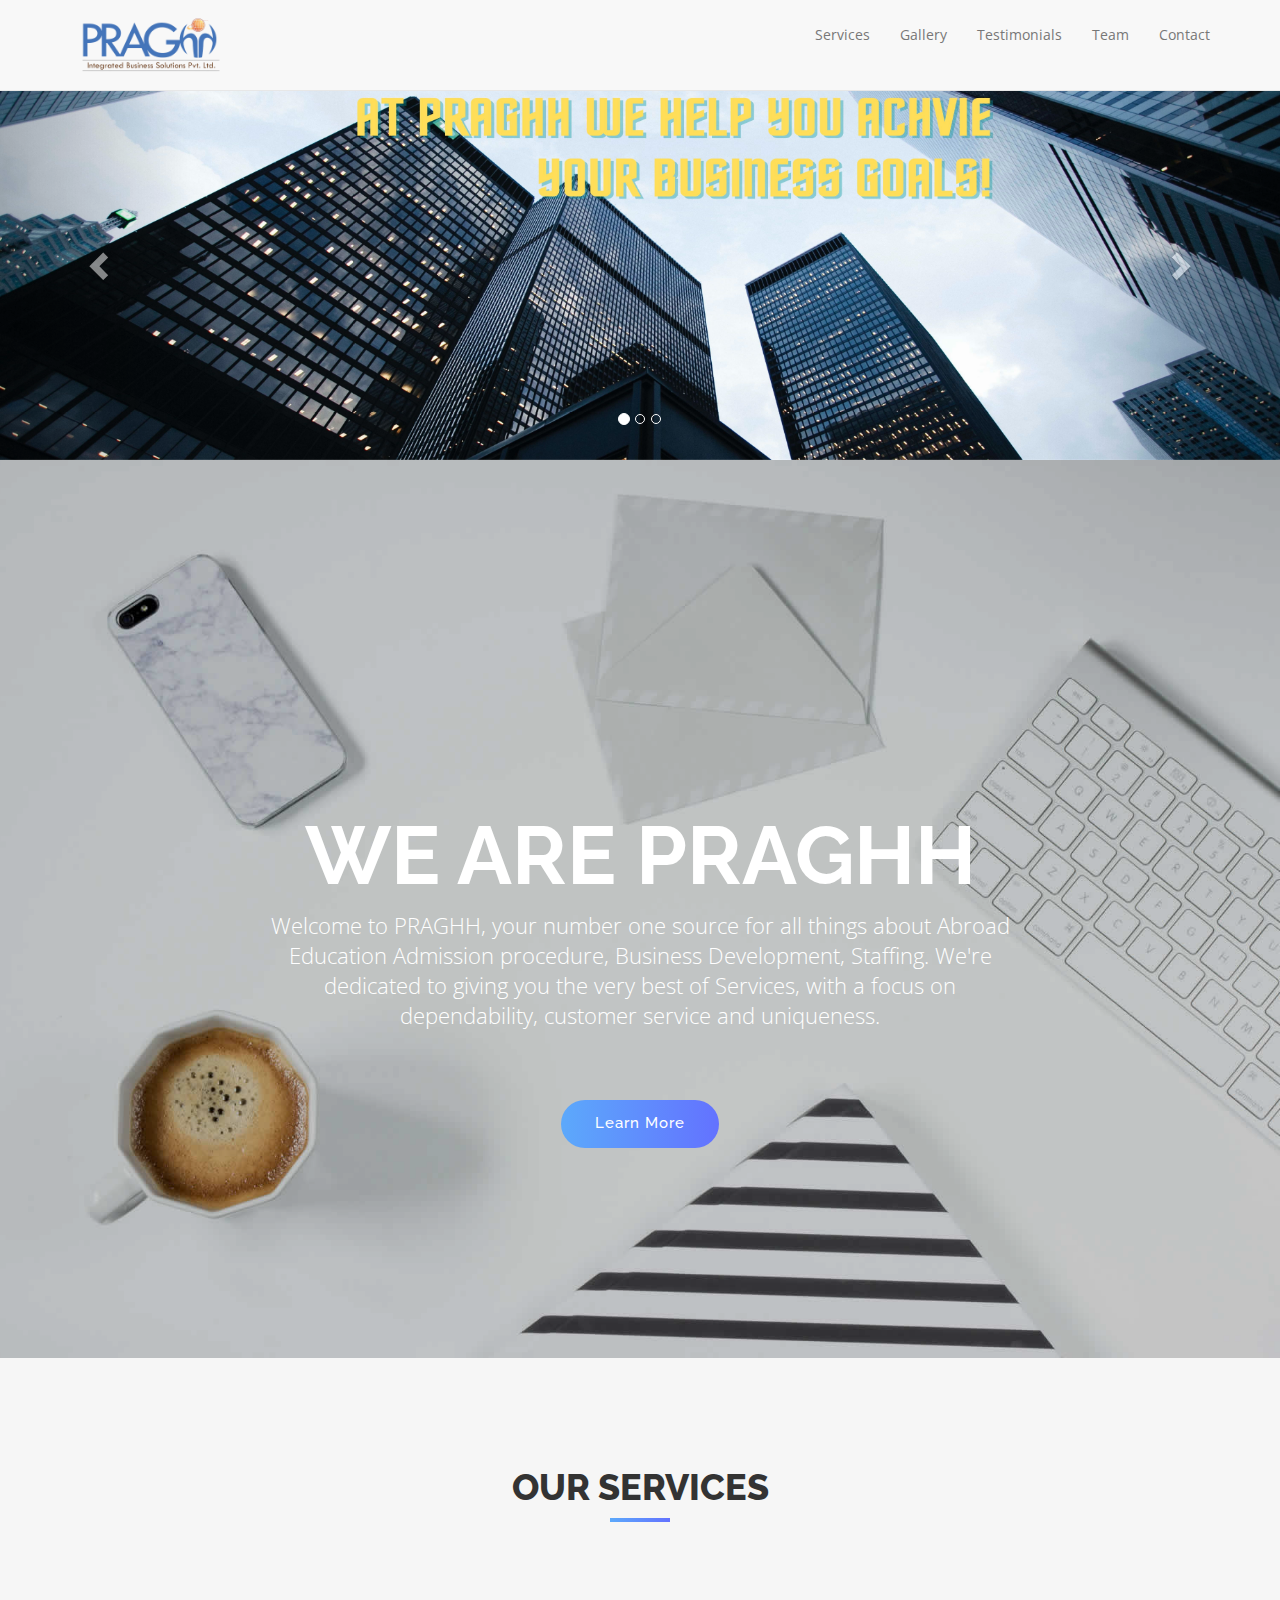
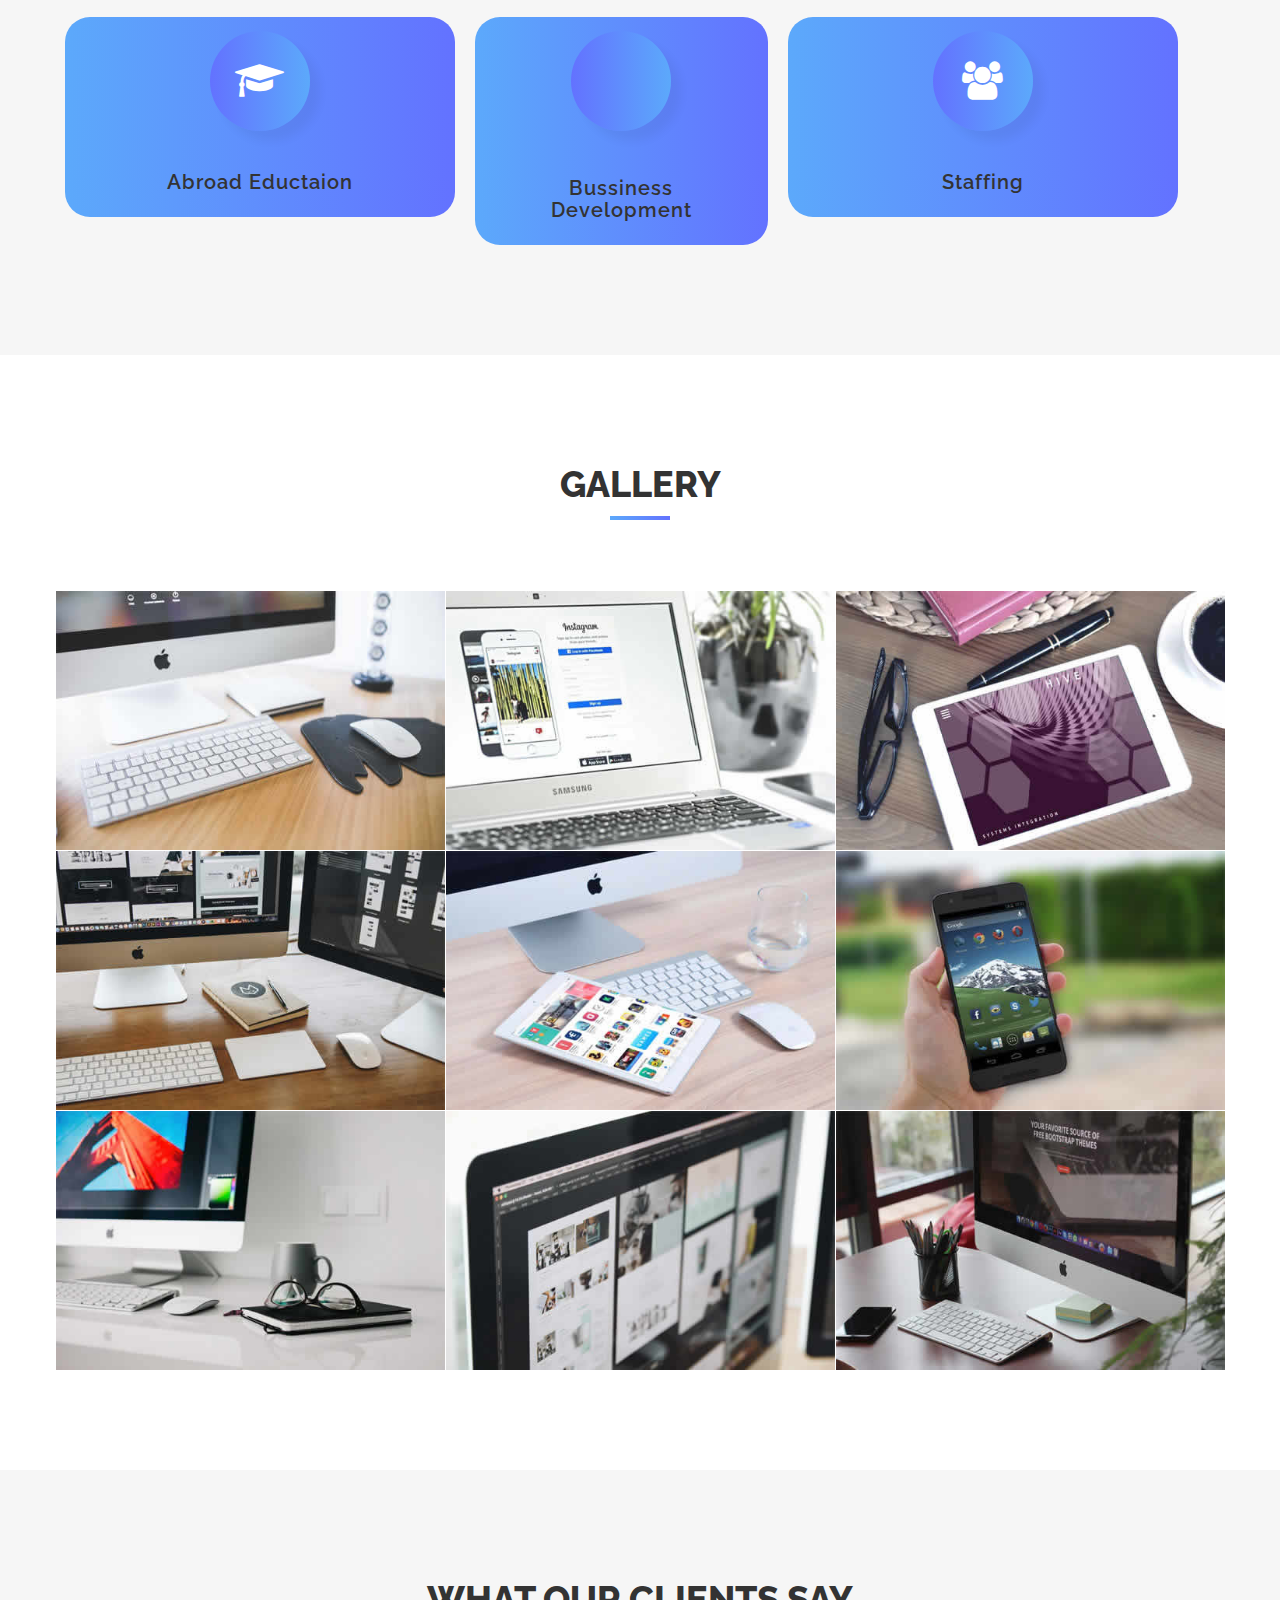
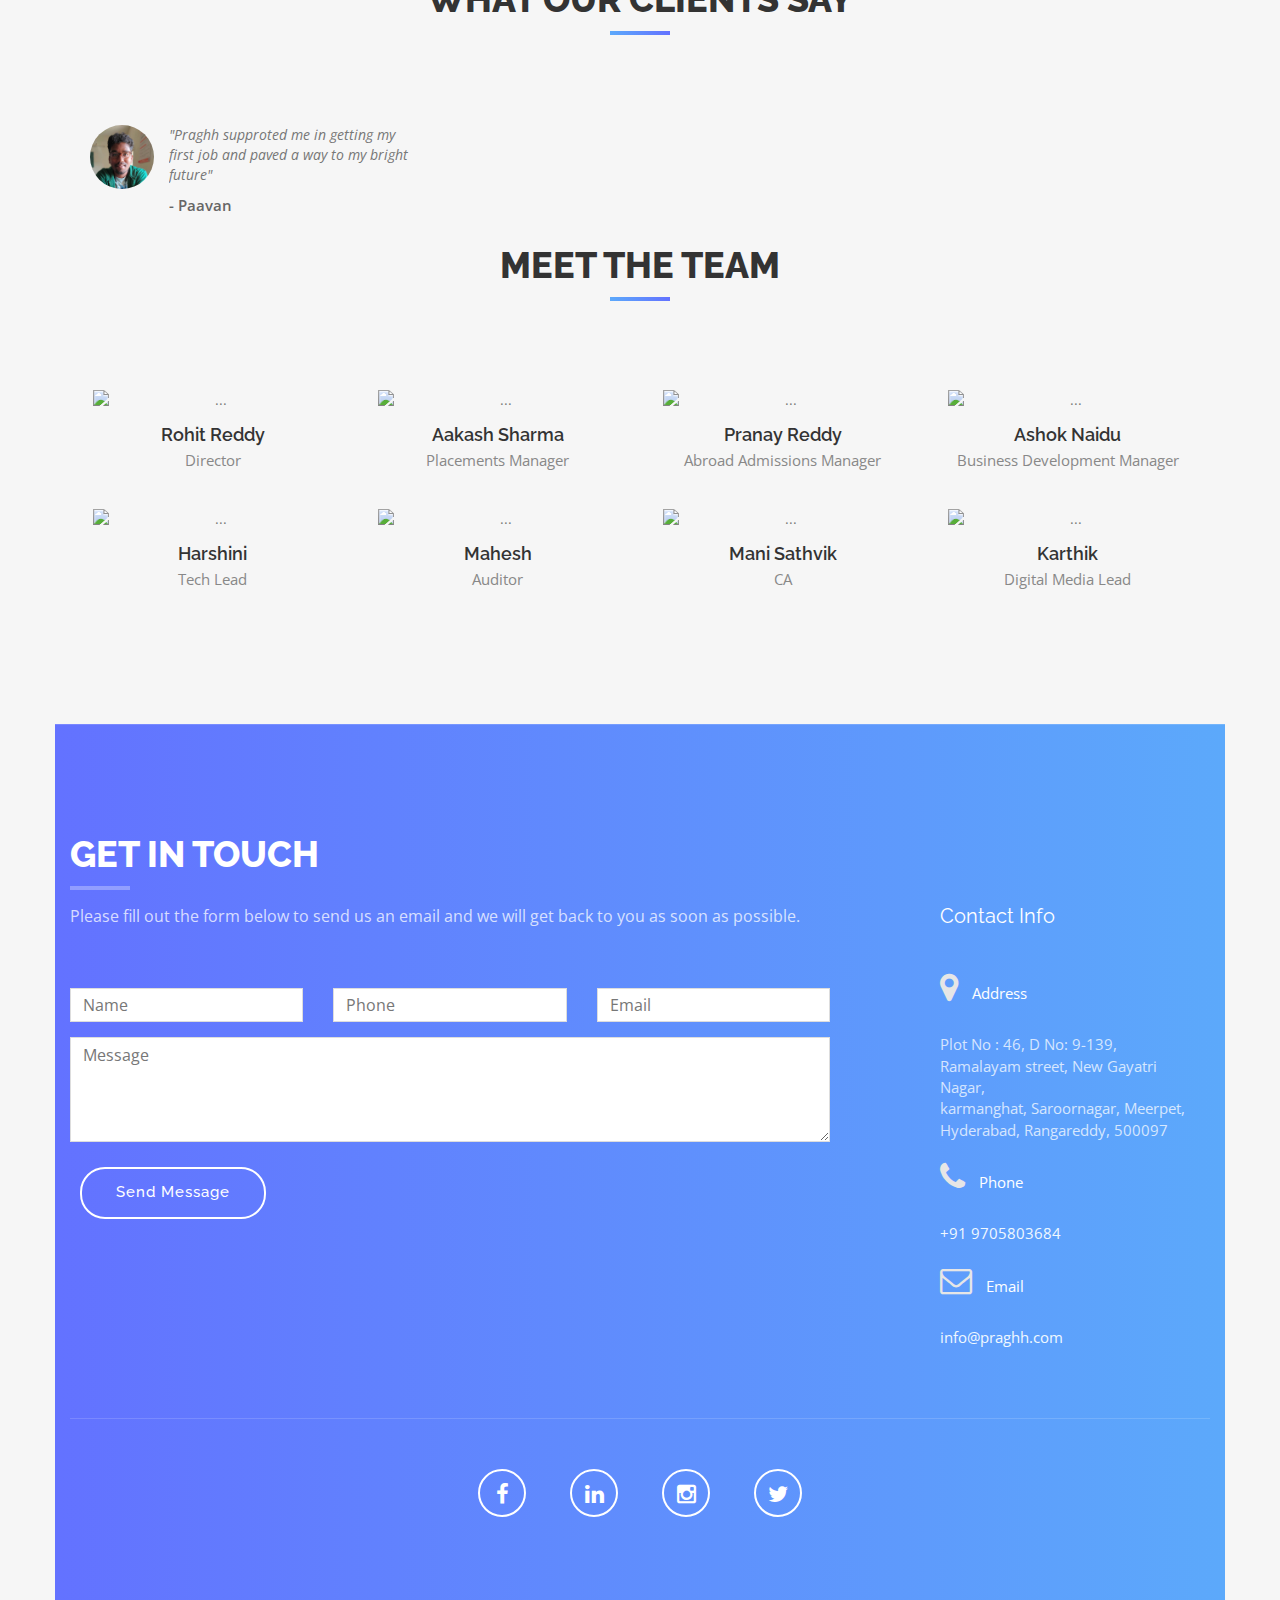
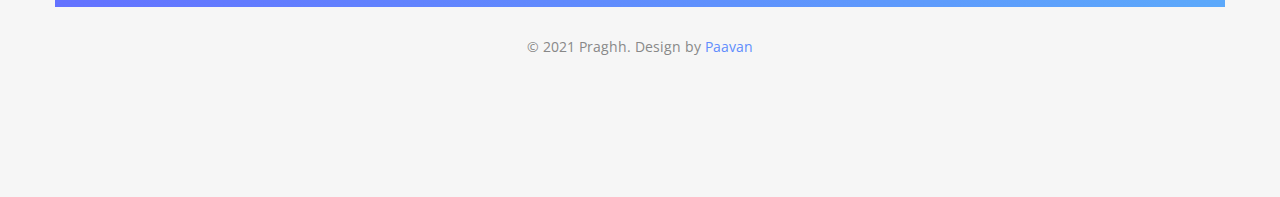
==== commit 25e4b1fb: "business logo, content , staffing links update" ====
--- a/index.html
+++ b/index.html
@@ -143,11 +143,11 @@
         <h3>Abroad Eductaion</h3>
        
       </div>
-      <div class="col-xs-6 col-md-3 btn btn-custom btn-lg  "> <a href="../business development/businessdevelopment.html" > <i class="fa far fa-handshake-o "></i> </a>
+      <div class="col-xs-6 col-md-3 btn-custom btn-lg  "> <a href="../business development/businessdevelopment.html" > <i class="fa far fa-handshake-o "></i> </a>
         <h3>Bussiness Development</h3>
       
       </div>
-      <div class="col-xs-6 col-md-4 btn btn-custom btn-lg  "> <a href="../staffing/staffing.html" > <i class="fa fa-group"></i> </a>
+      <div class="col-xs-6 col-md-4 btn-custom btn-lg  "> <a href="../staffing/staffing.html" > <i class="fa fa-group"></i> </a>
         <h3>Staffing</h3>
       
       </div>
--- a/css/style.css
+++ b/css/style.css
@@ -180,7 +180,7 @@
 	background-image: linear-gradient(to right, #5ca9fb 0%, #6372ff 100%);
 	padding: 14px 34px;
 	letter-spacing: 1px;
-	margin: 10px;
+	margin: 10px !important;
 	font-size: 15px;
 	font-weight: 500;
 	border-radius: 25px;
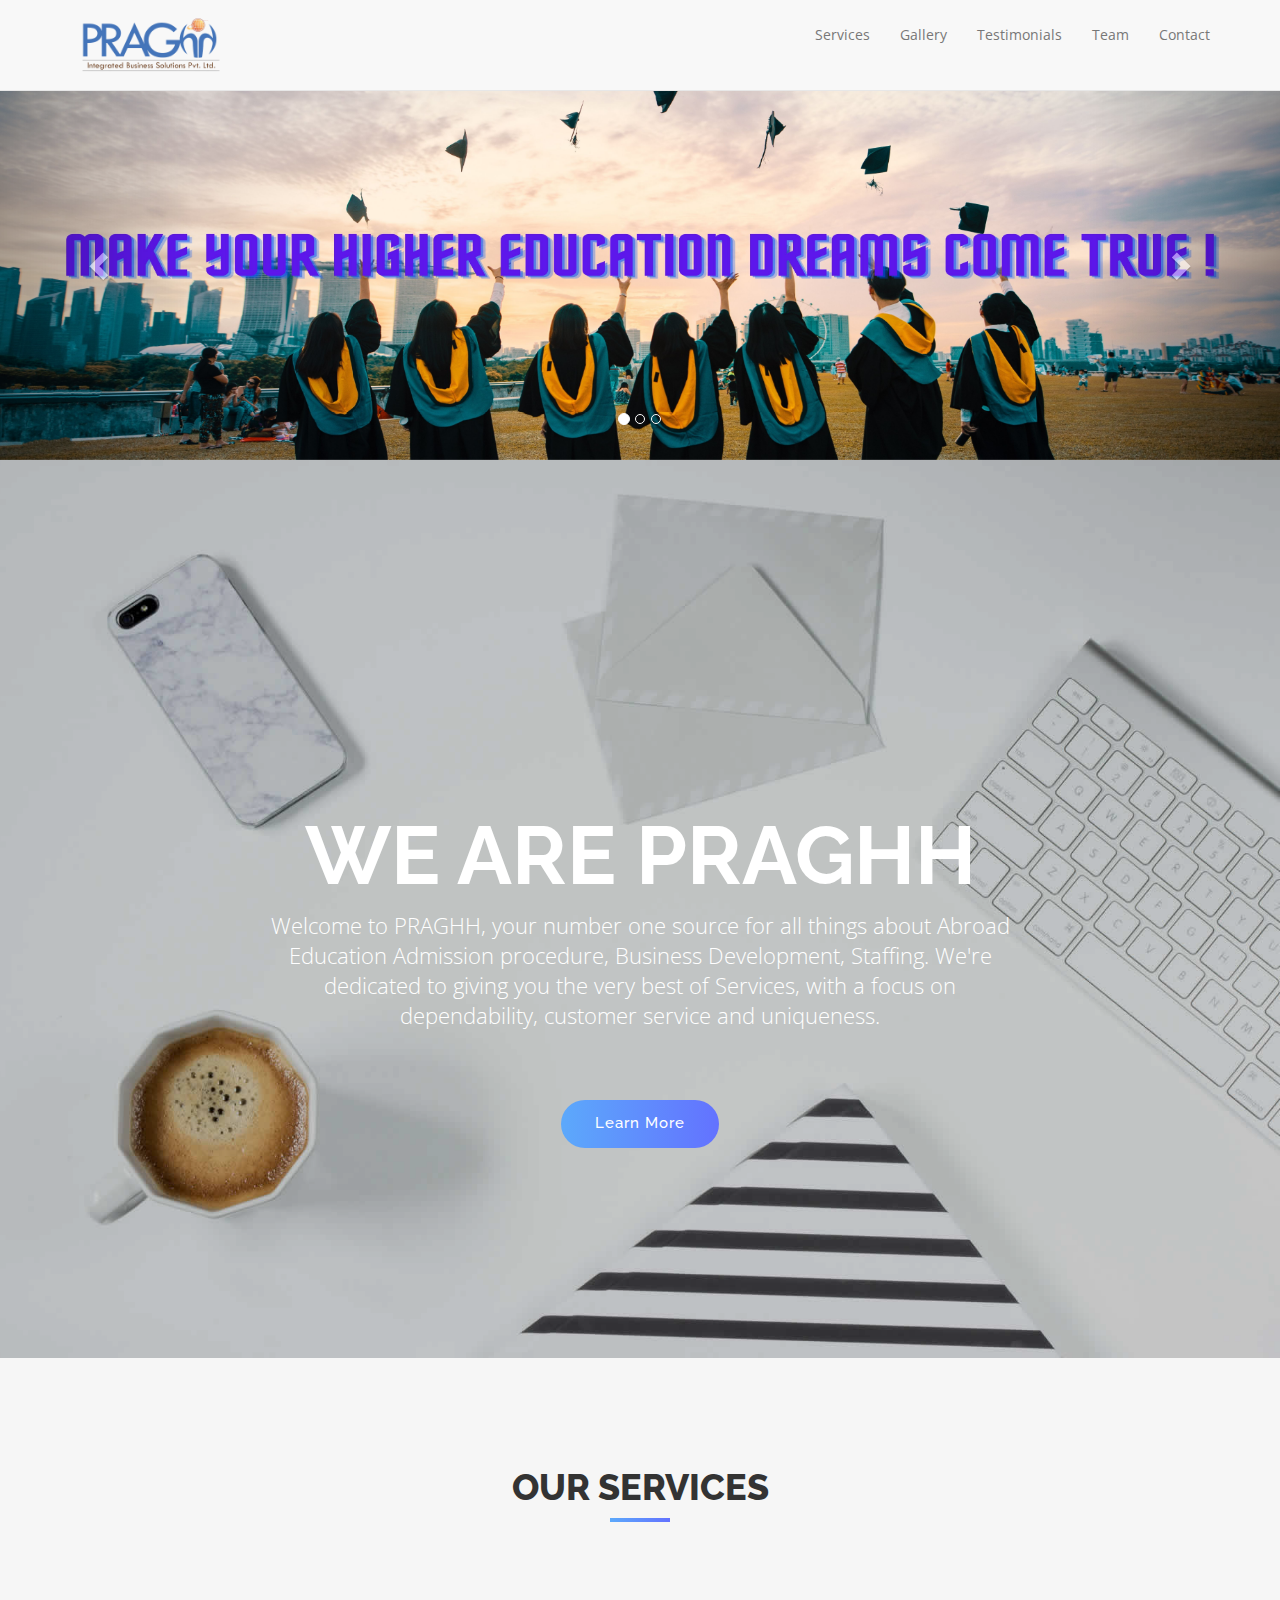
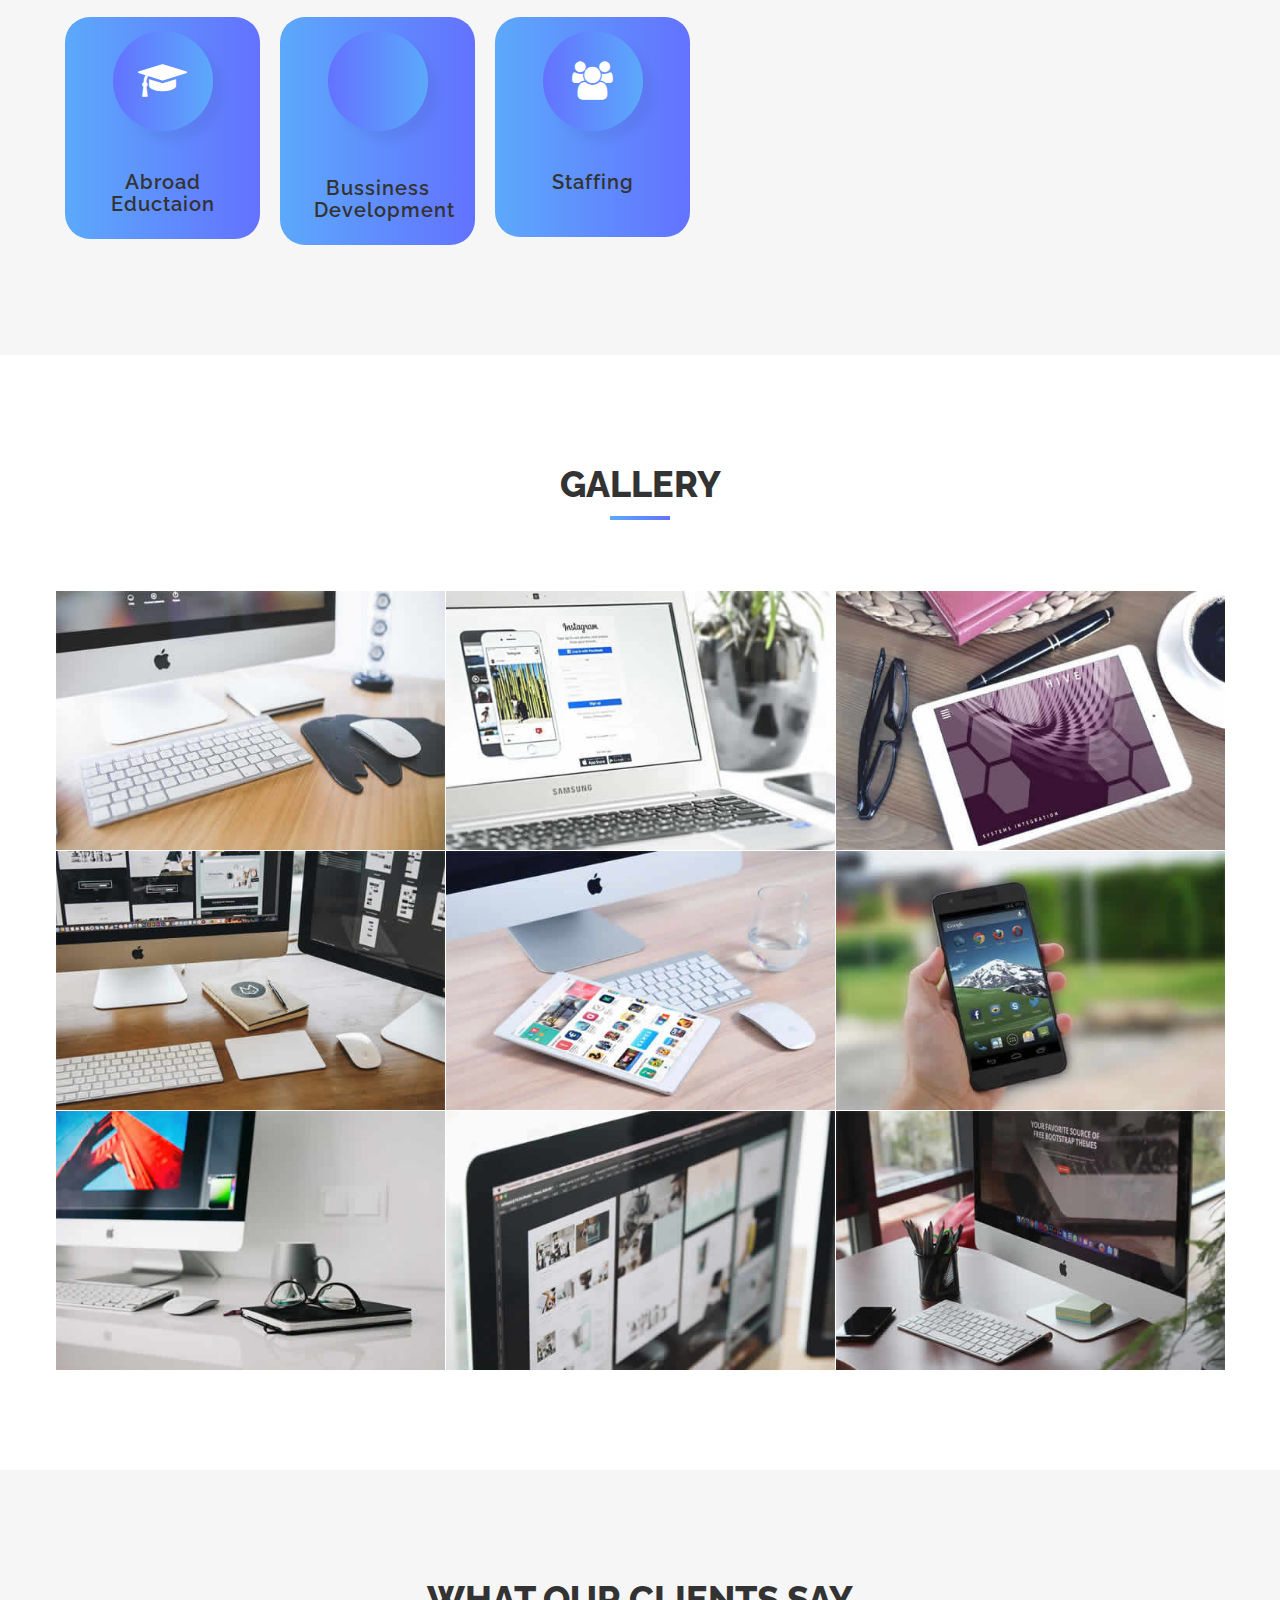
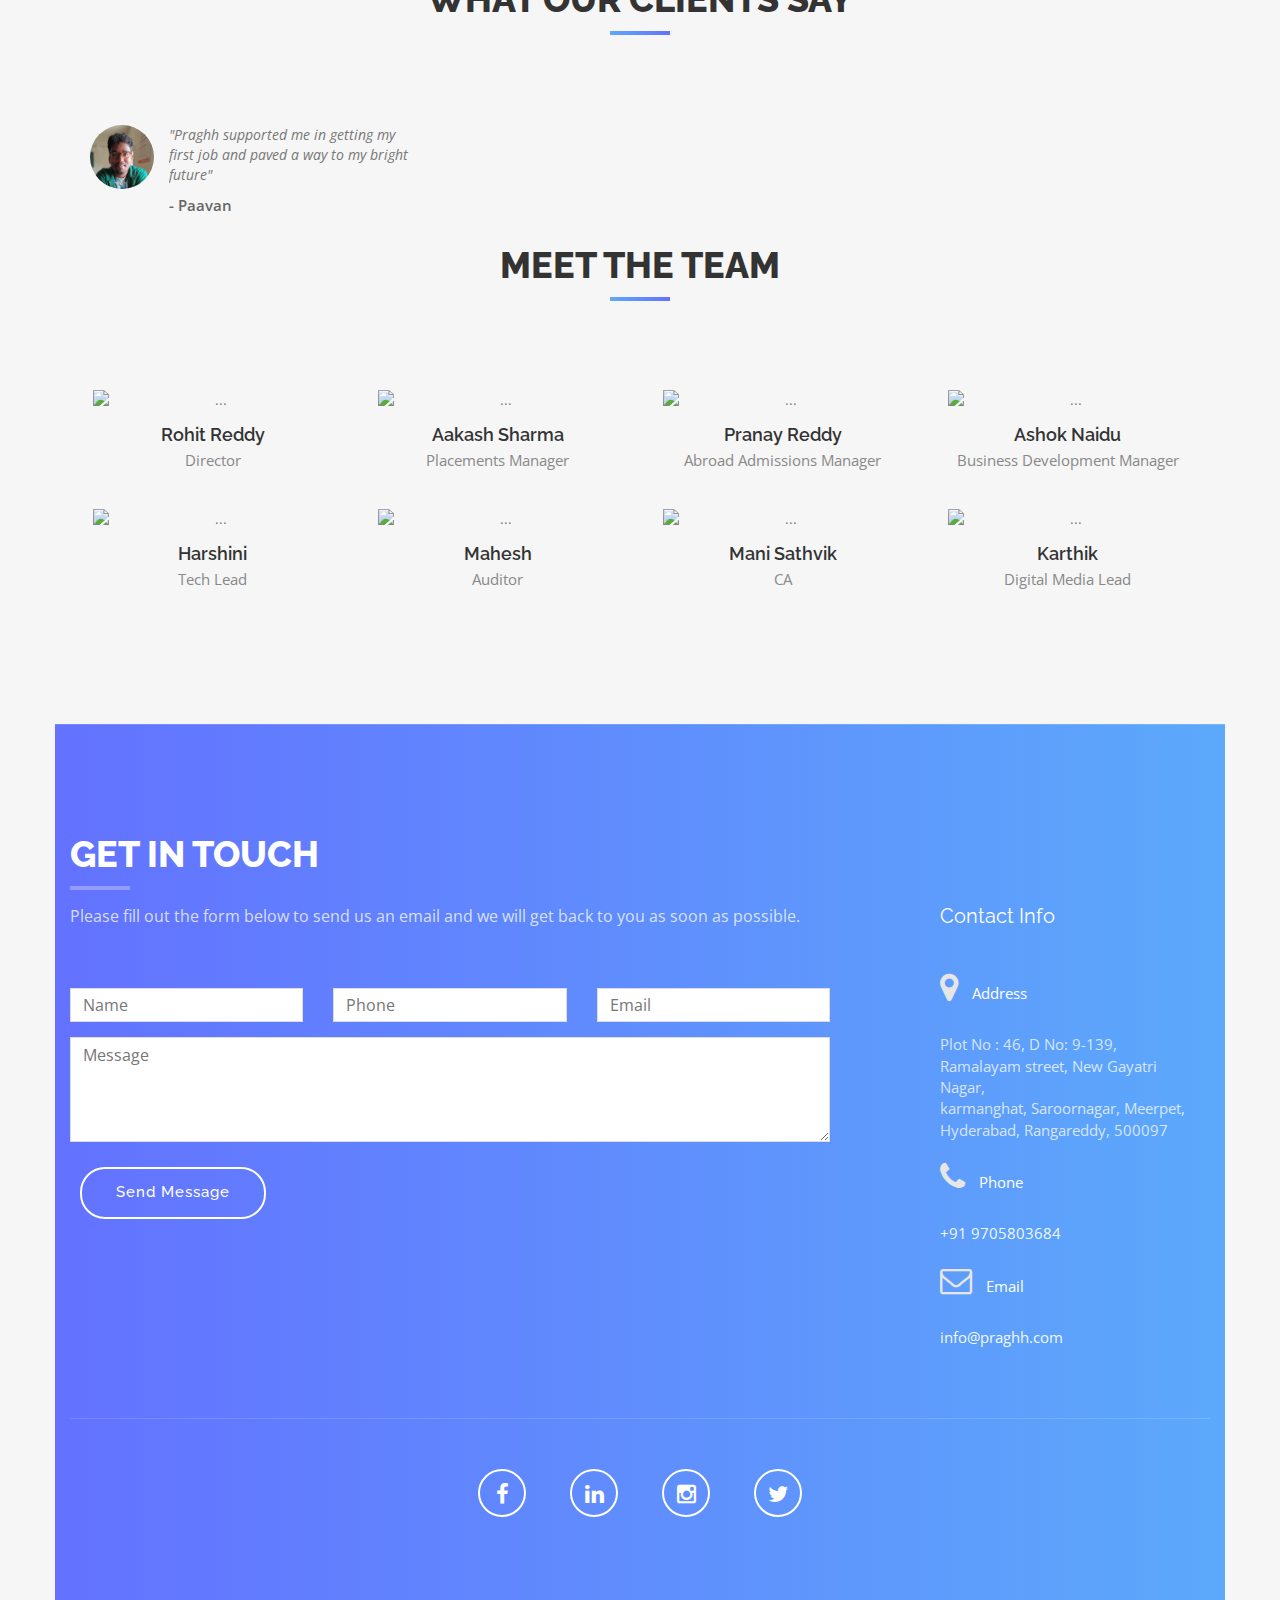
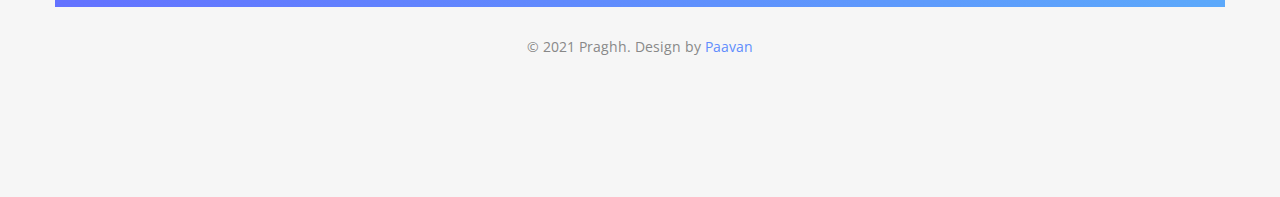
==== commit fb02327a: "if something f'ed up" ====
--- a/index.html
+++ b/index.html
@@ -3,7 +3,7 @@
 <head>
 <meta charset="utf-8">
 <meta name="viewport" content="width=device-width, initial-scale=1">
-<title>Praaghh</title>
+<title>Praghh</title>
 <meta name="description" content="">
 <meta name="author" content="">
 
@@ -137,20 +137,23 @@
     <div class="col-md-10 col-md-offset-1 section-title">
       <h2>Our Services</h2>
     </div>
-    <div class="row cent">
-      
-      <div class="col-xs-6 col-md-4 btn-custom btn-lg " > <a href="../countriesContent/abroadedu.html" ><i class="fa fa-graduation-cap"></i> </a>
+    <div class="row-center">
+
+
+      
+      <a href="../countriesContent/abroadedu.html" >  <div class="col-xs-6 col-md-2 btn-custom btn-lg  " ><i class="fa fa-graduation-cap"></i> 
         <h3>Abroad Eductaion</h3>
        
-      </div>
-      <div class="col-xs-6 col-md-3 btn-custom btn-lg  "> <a href="../business development/businessdevelopment.html" > <i class="fa far fa-handshake-o "></i> </a>
+      </div></a>
+      <a href="../business development/businessdevelopment.html" > <div class="col-xs-6 col-md-2 btn-custom btn-lg  ">  <i class="fa far fa-handshake-o "></i> 
         <h3>Bussiness Development</h3>
       
-      </div>
-      <div class="col-xs-6 col-md-4 btn-custom btn-lg  "> <a href="../staffing/staffing.html" > <i class="fa fa-group"></i> </a>
+      </div></a>
+      <a href="../staffing/staffing.html" > <div class="col-xs-6 col-md-2 btn-custom btn-lg "> <i class="fa fa-group"></i>
         <h3>Staffing</h3>
-      
-      </div>
+        <br>
+      
+      </div> </a>
       
     </div>
   </div>
@@ -263,7 +266,7 @@
         <div class="testimonial">
           <div class="testimonial-image"> <img src="img/testimonials/paavan.jpg" alt=""> </div>
           <div class="testimonial-content">
-            <p>"Praghh supproted me in getting my first job and paved a way to my bright future"</p>
+            <p>"Praghh supported me in getting my first job and paved a way to my bright future"</p>
             <div class="testimonial-meta"> - Paavan </div>
           </div>
         </div>
--- a/css/style.css
+++ b/css/style.css
@@ -188,7 +188,7 @@
 	border: 0;
 }
 .cent {
- justify-content: center;
+ justify-content: center !important ;
 }
 .btn-custom:hover, .btn-custom:focus, .btn-custom.focus, .btn-custom:active, .btn-custom.active {
 	color: #fff;
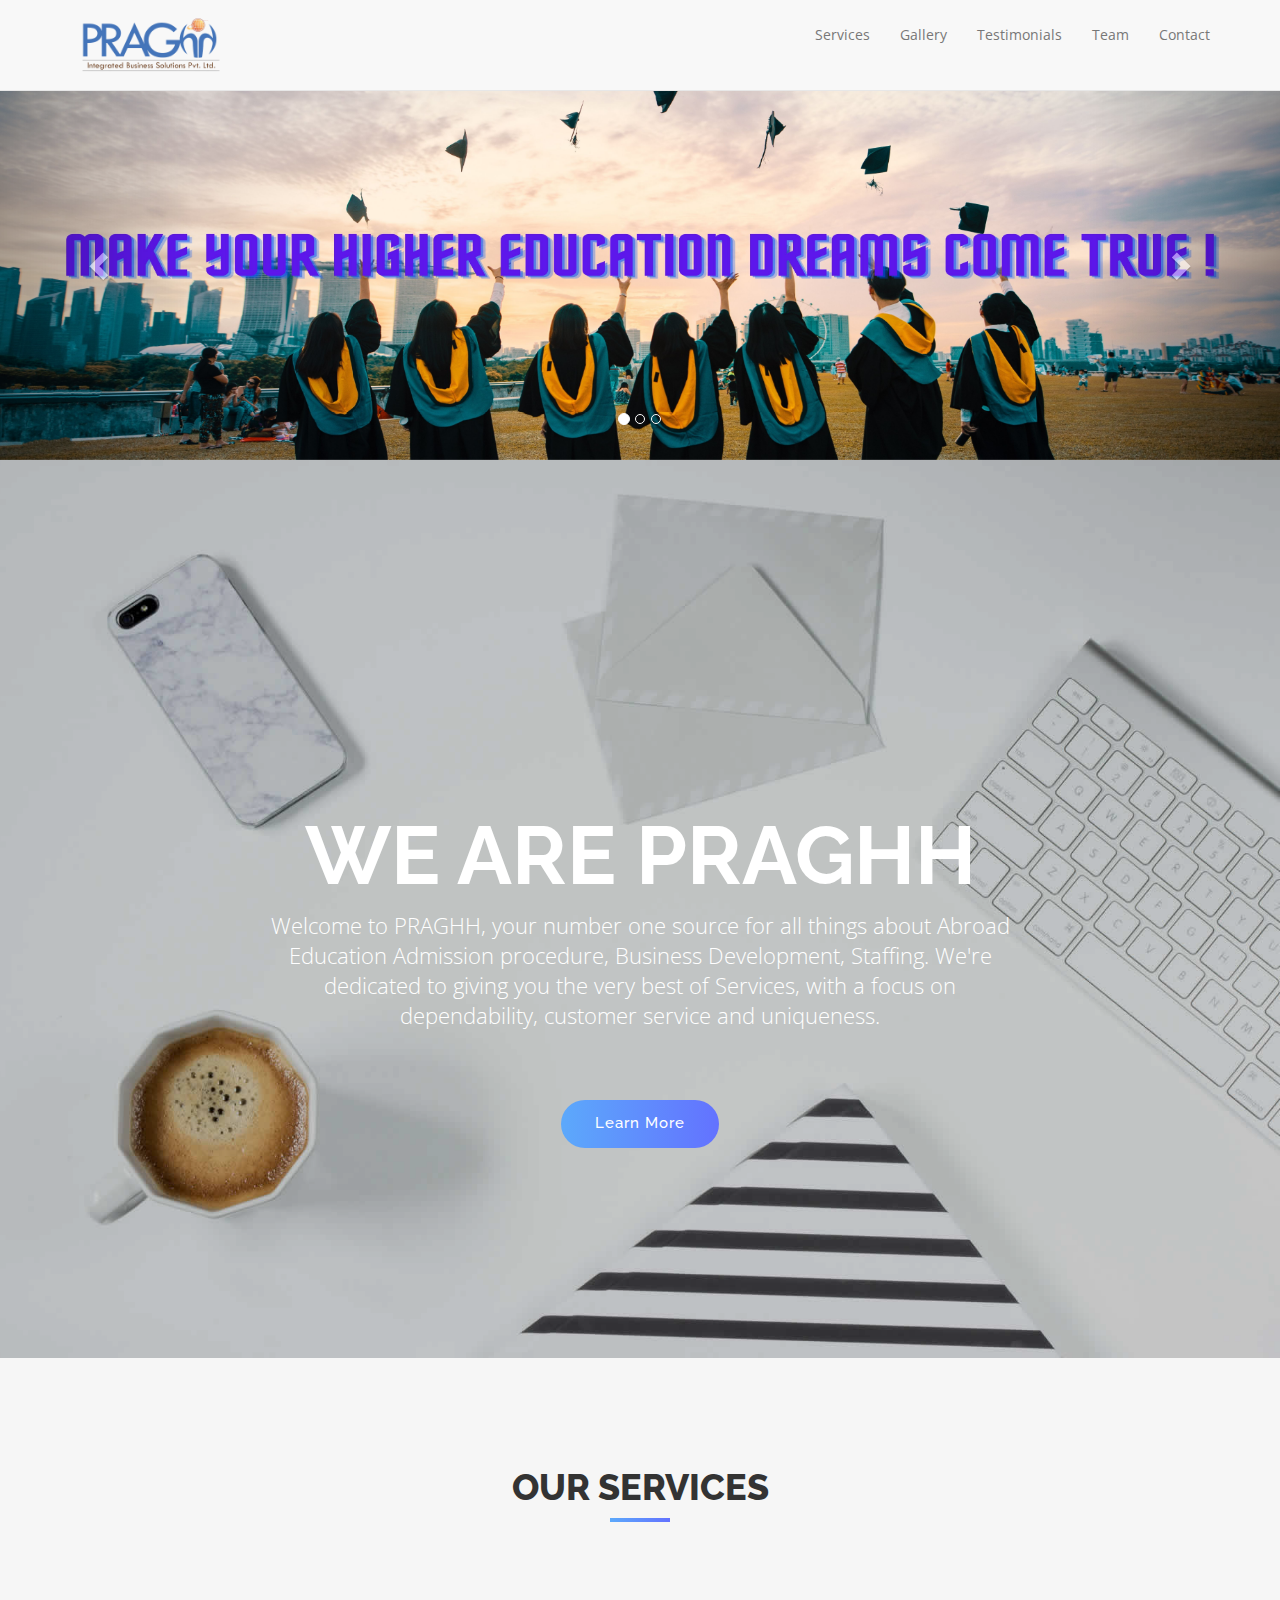
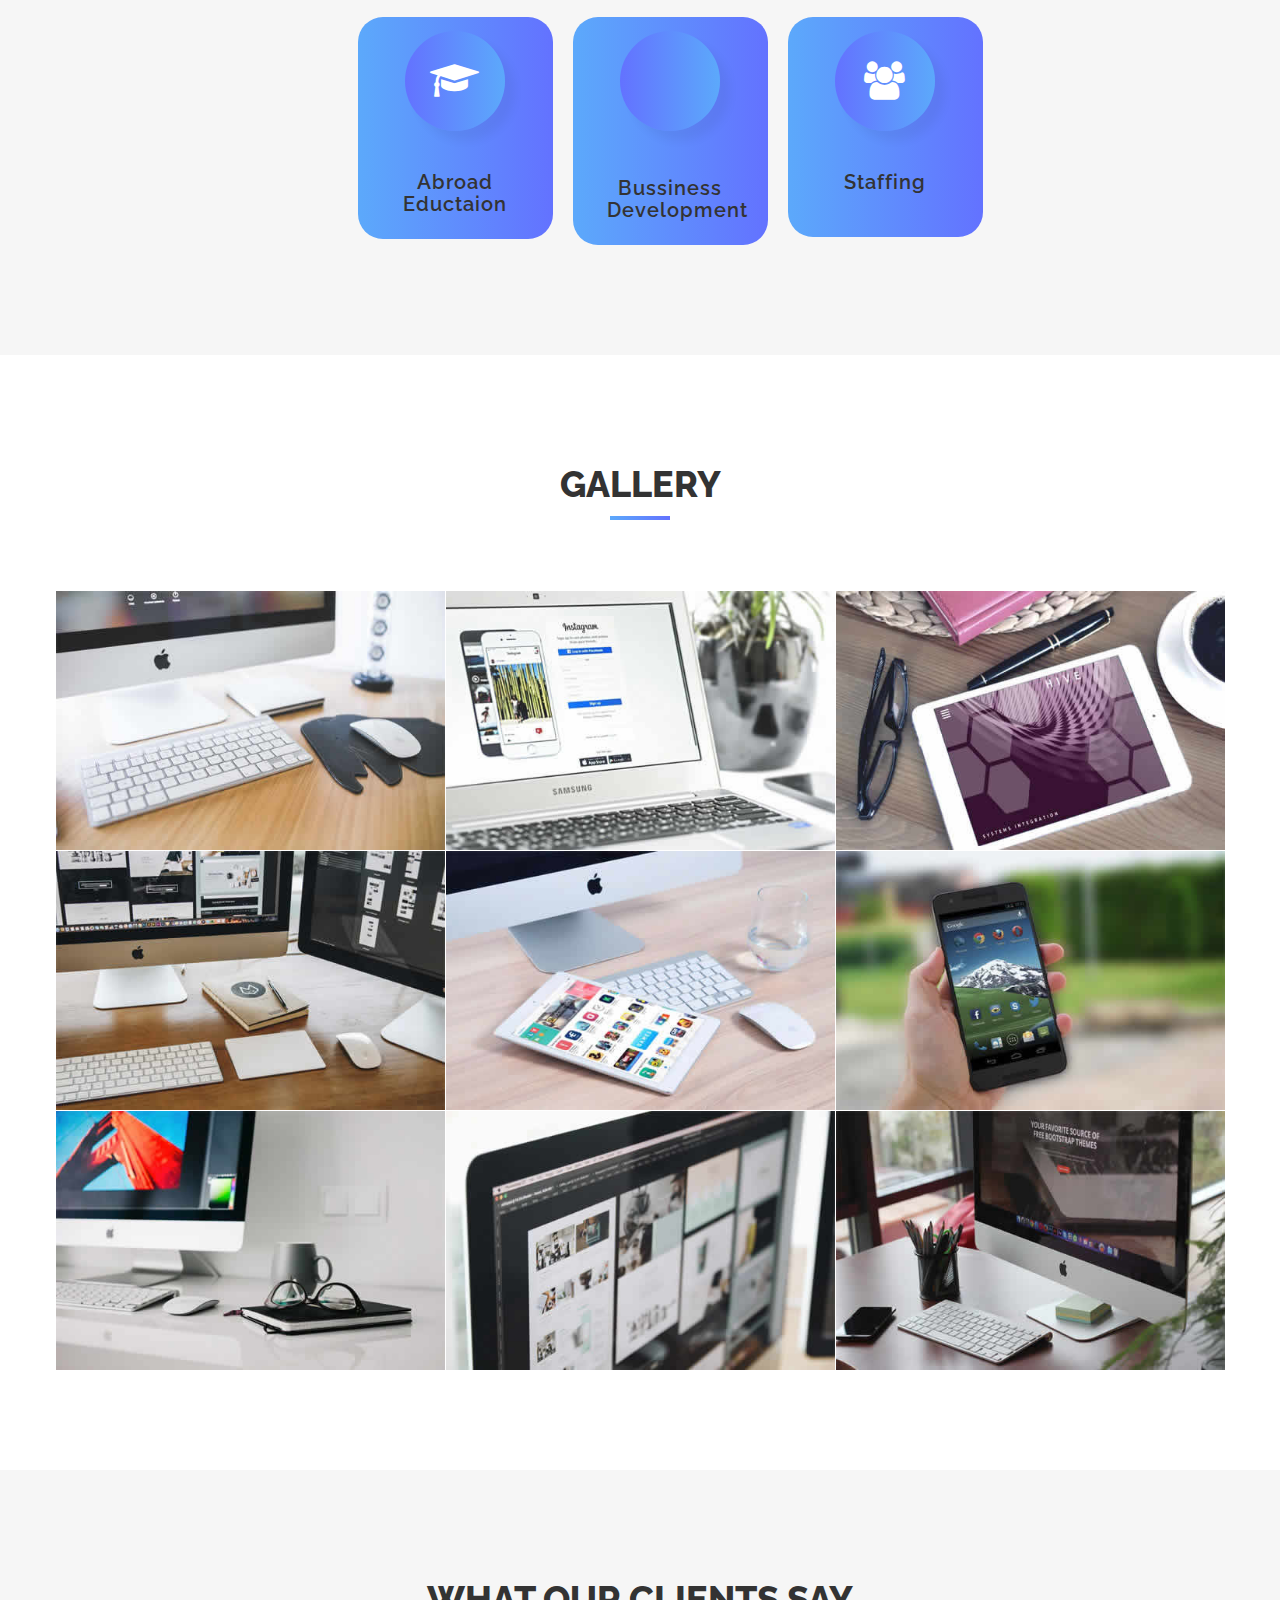
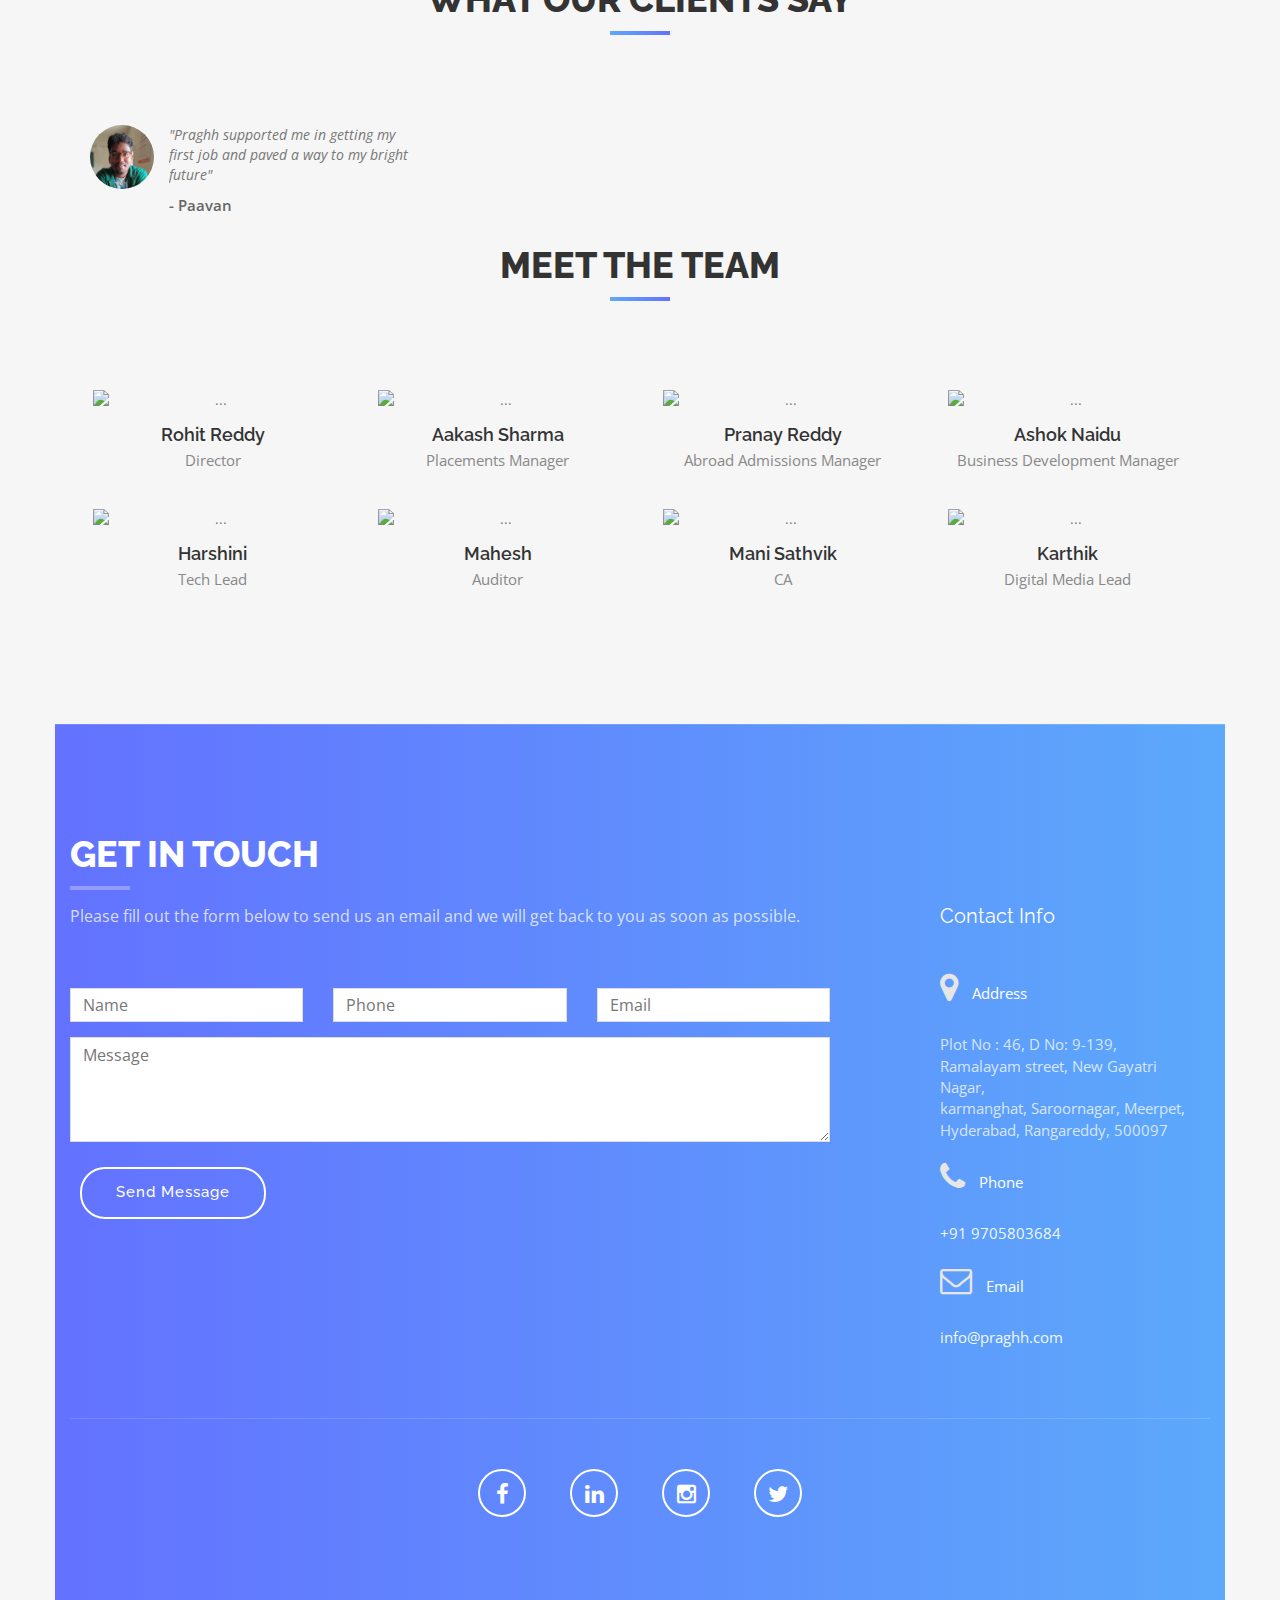
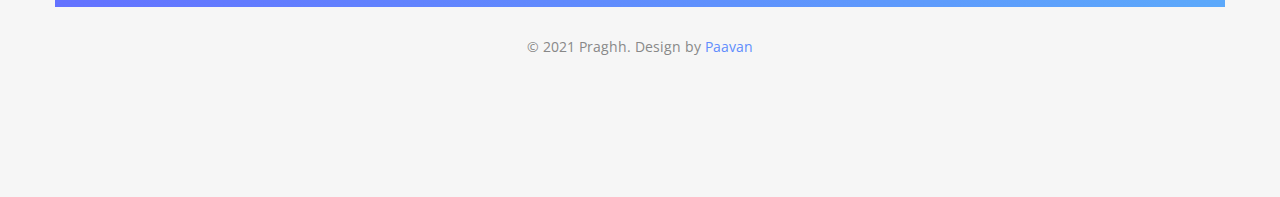
==== commit 408176a5: "changes reverted" ====
--- a/index.html
+++ b/index.html
@@ -137,22 +137,21 @@
     <div class="col-md-10 col-md-offset-1 section-title">
       <h2>Our Services</h2>
     </div>
-    <div class="row-center">
-
-
+    <div class="row" style="justify-items: center;"> 
+
+      <div class="col-md-3 col-xs-0" style="justify-items: center;"></div>
       
-      <a href="../countriesContent/abroadedu.html" >  <div class="col-xs-6 col-md-2 btn-custom btn-lg  " ><i class="fa fa-graduation-cap"></i> 
+      <a href="../countriesContent/abroadedu.html" >  <div class="col-xs-6 col-md-2 btn-custom btn-lg " style="justify-self: center;" ><i class="fa fa-graduation-cap"></i> 
         <h3>Abroad Eductaion</h3>
        
       </div></a>
-      <a href="../business development/businessdevelopment.html" > <div class="col-xs-6 col-md-2 btn-custom btn-lg  ">  <i class="fa far fa-handshake-o "></i> 
+      <a href="../business development/businessdevelopment.html" > <div class="col-xs-6 col-md-2 btn-custom btn-lg  " style="justify-self: center;">  <i class="fa far fa-handshake-o "></i> 
         <h3>Bussiness Development</h3>
       
       </div></a>
-      <a href="../staffing/staffing.html" > <div class="col-xs-6 col-md-2 btn-custom btn-lg "> <i class="fa fa-group"></i>
+      <a href="../staffing/staffing.html" > <div class="col-xs-6 col-md-2 btn-custom btn-lg  " style="justify-self: center;"> <i class="fa fa-group"></i>
         <h3>Staffing</h3>
         <br>
-      
       </div> </a>
       
     </div>
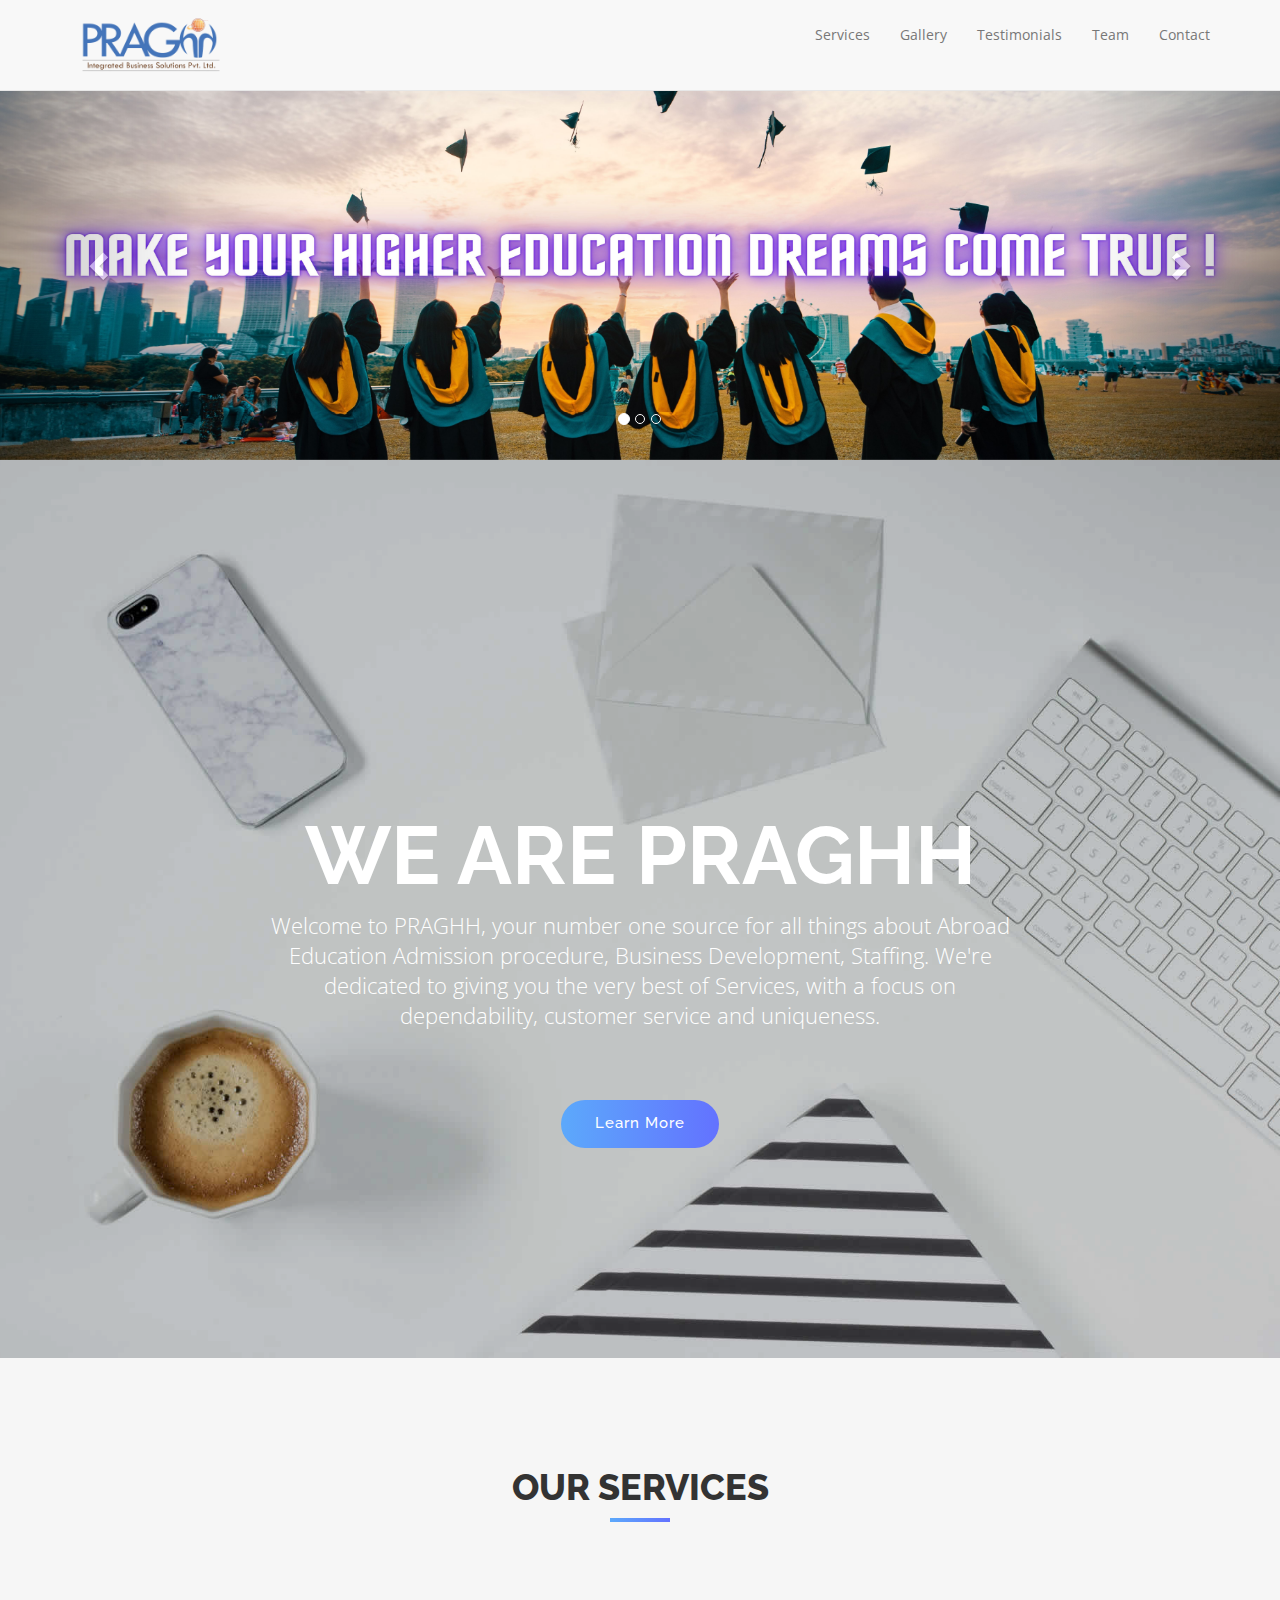
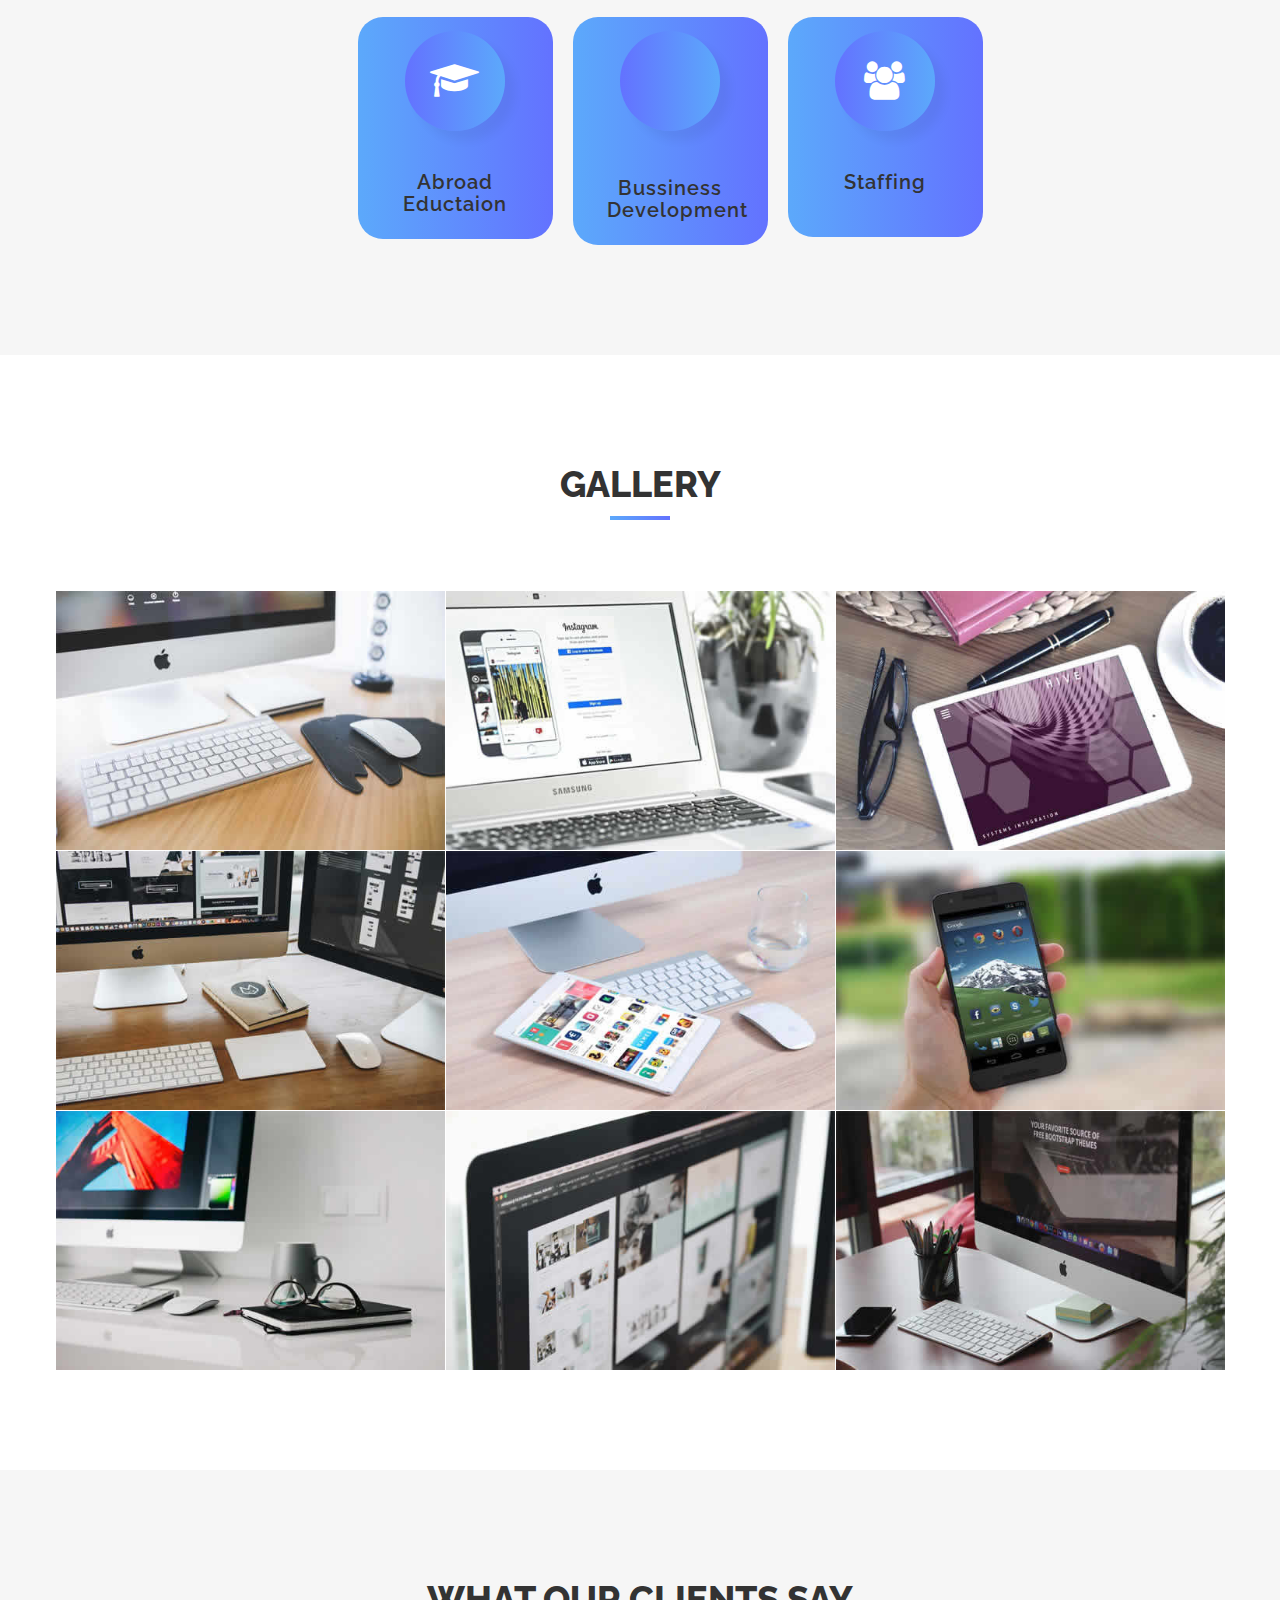
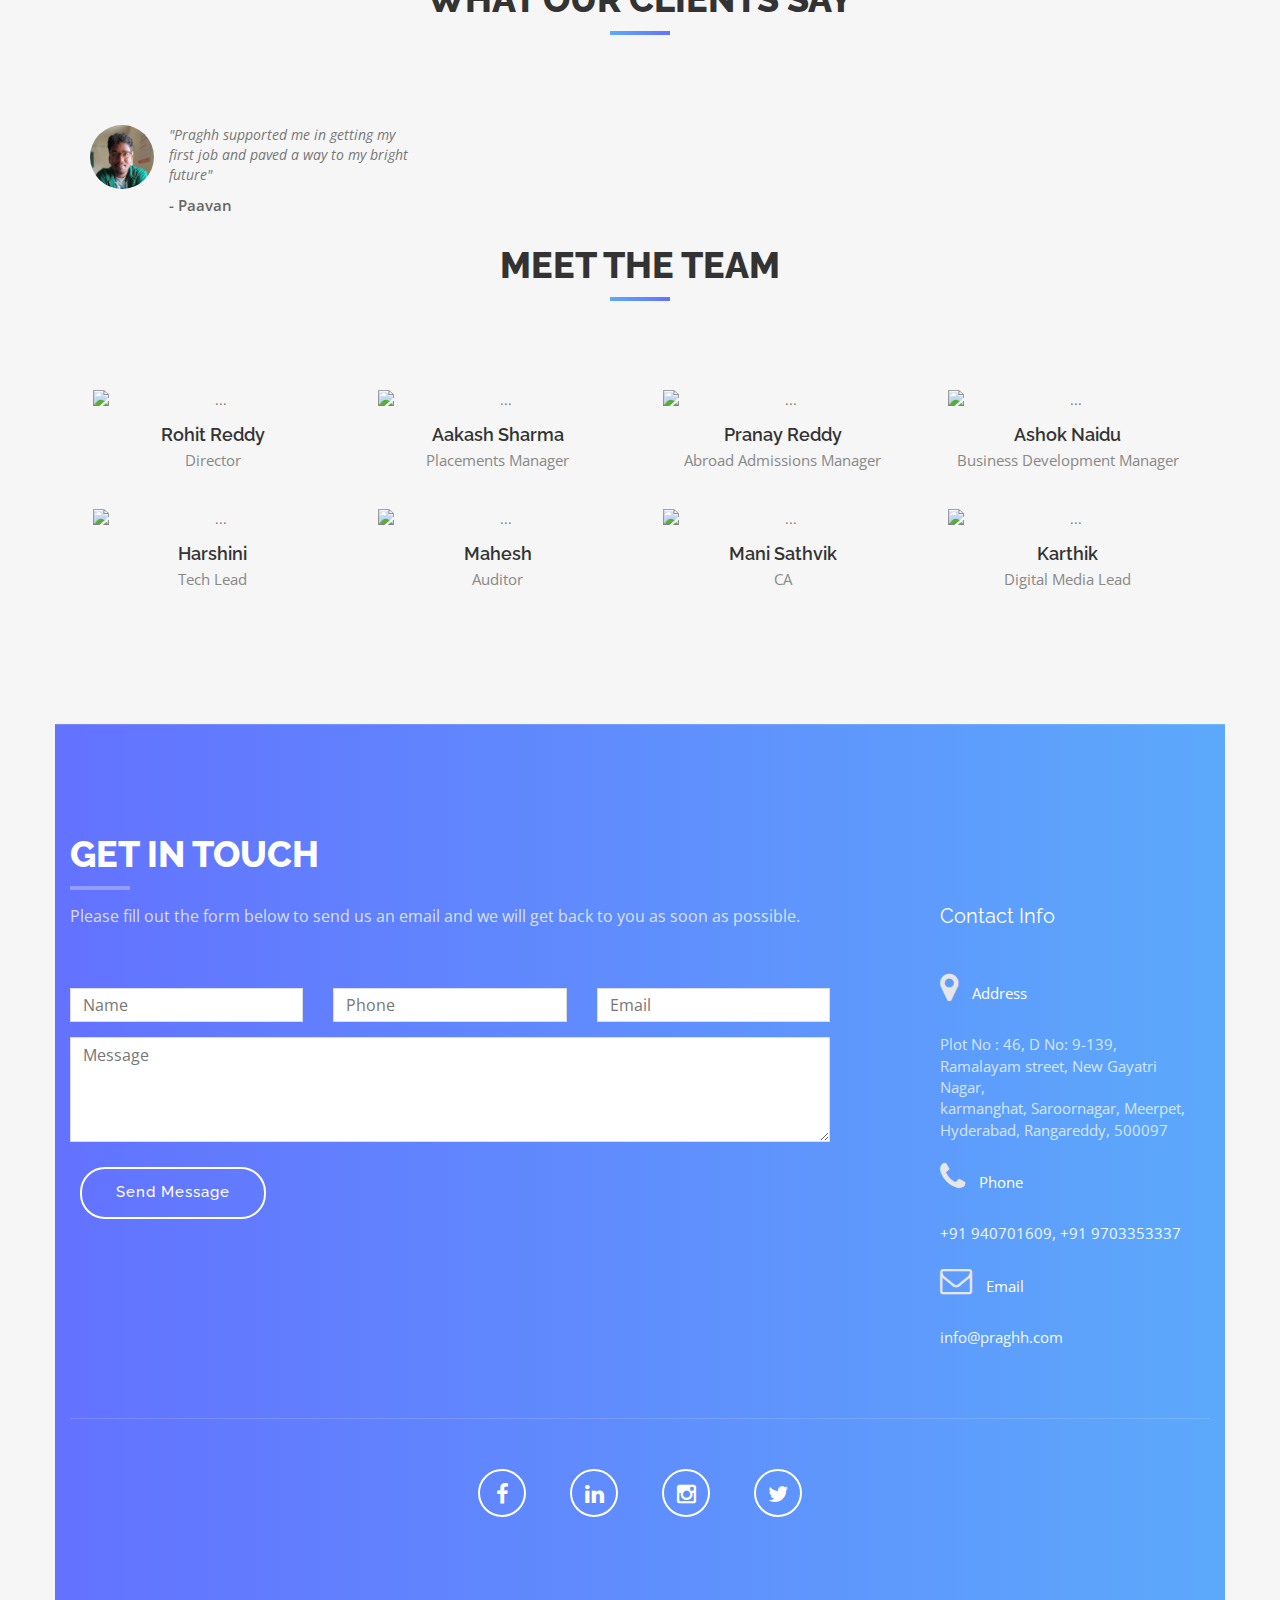
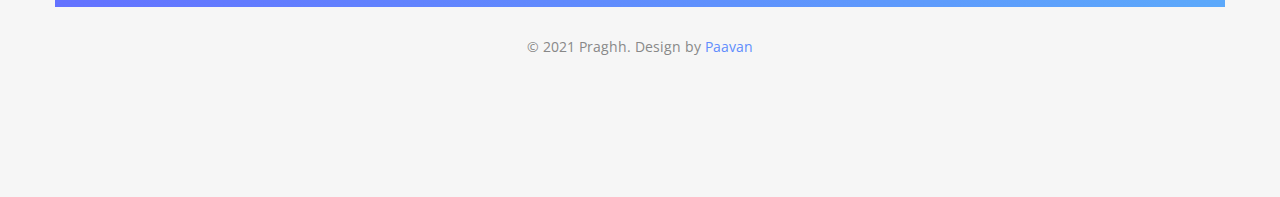
==== commit cd7d17c4: "change of number" ====
--- a/index.html
+++ b/index.html
@@ -445,7 +445,7 @@
           karmanghat, Saroornagar, Meerpet, Hyderabad, Rangareddy, 500097</p>
       </div>
       <div class="contact-item">
-        <p><span><i class="fa fa-phone"></i> Phone</span> <a href="tel:+91 9705803684" style="color: aliceblue;">+91 9705803684</a> </p>
+        <p><span><i class="fa fa-phone"></i> Phone</span> <a href="tel:+91 9440701609" style="color: aliceblue;">+91 940701609, +91 9703353337</a> </p>
       </div>
       <div class="contact-item">
         <p><span><i class="fa fa-envelope-o"></i> Email</span> <a href="mailto:info@praghh.com" style="color: aliceblue;">info@praghh.com</a> </p>
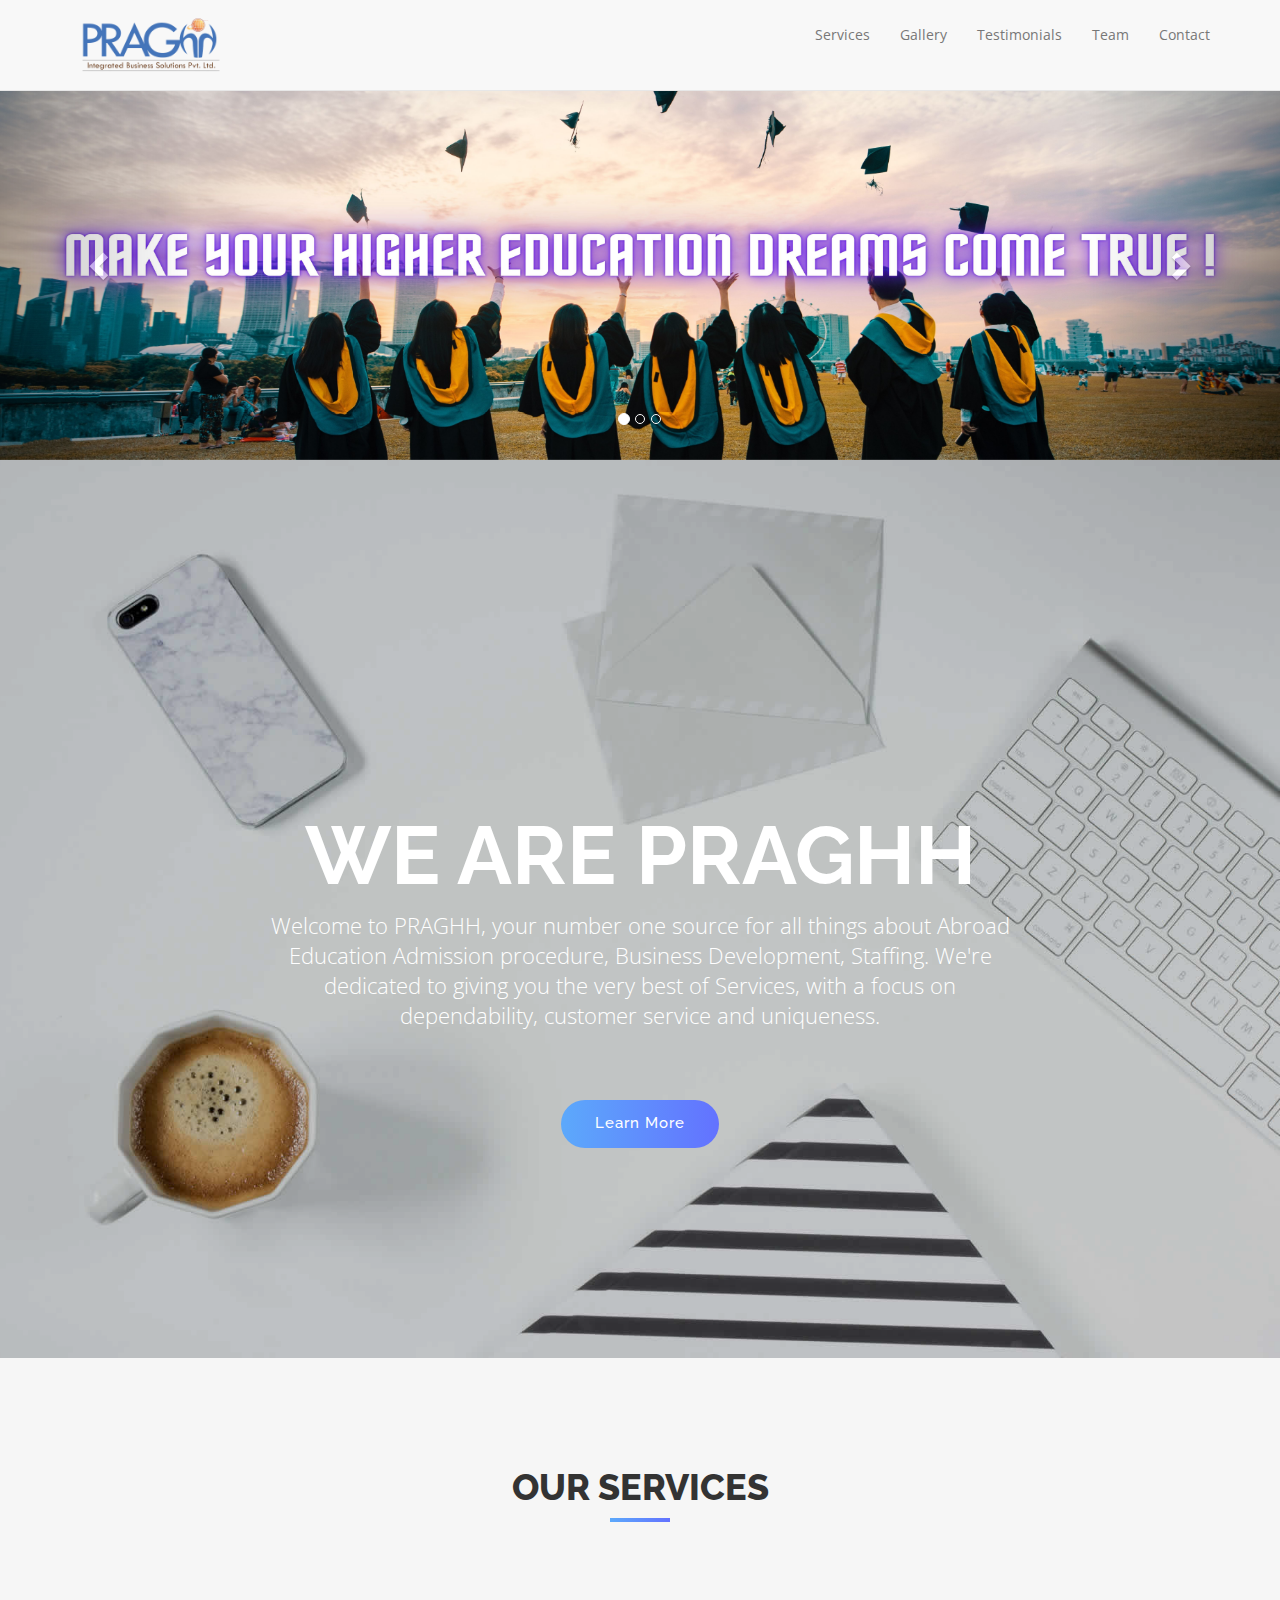
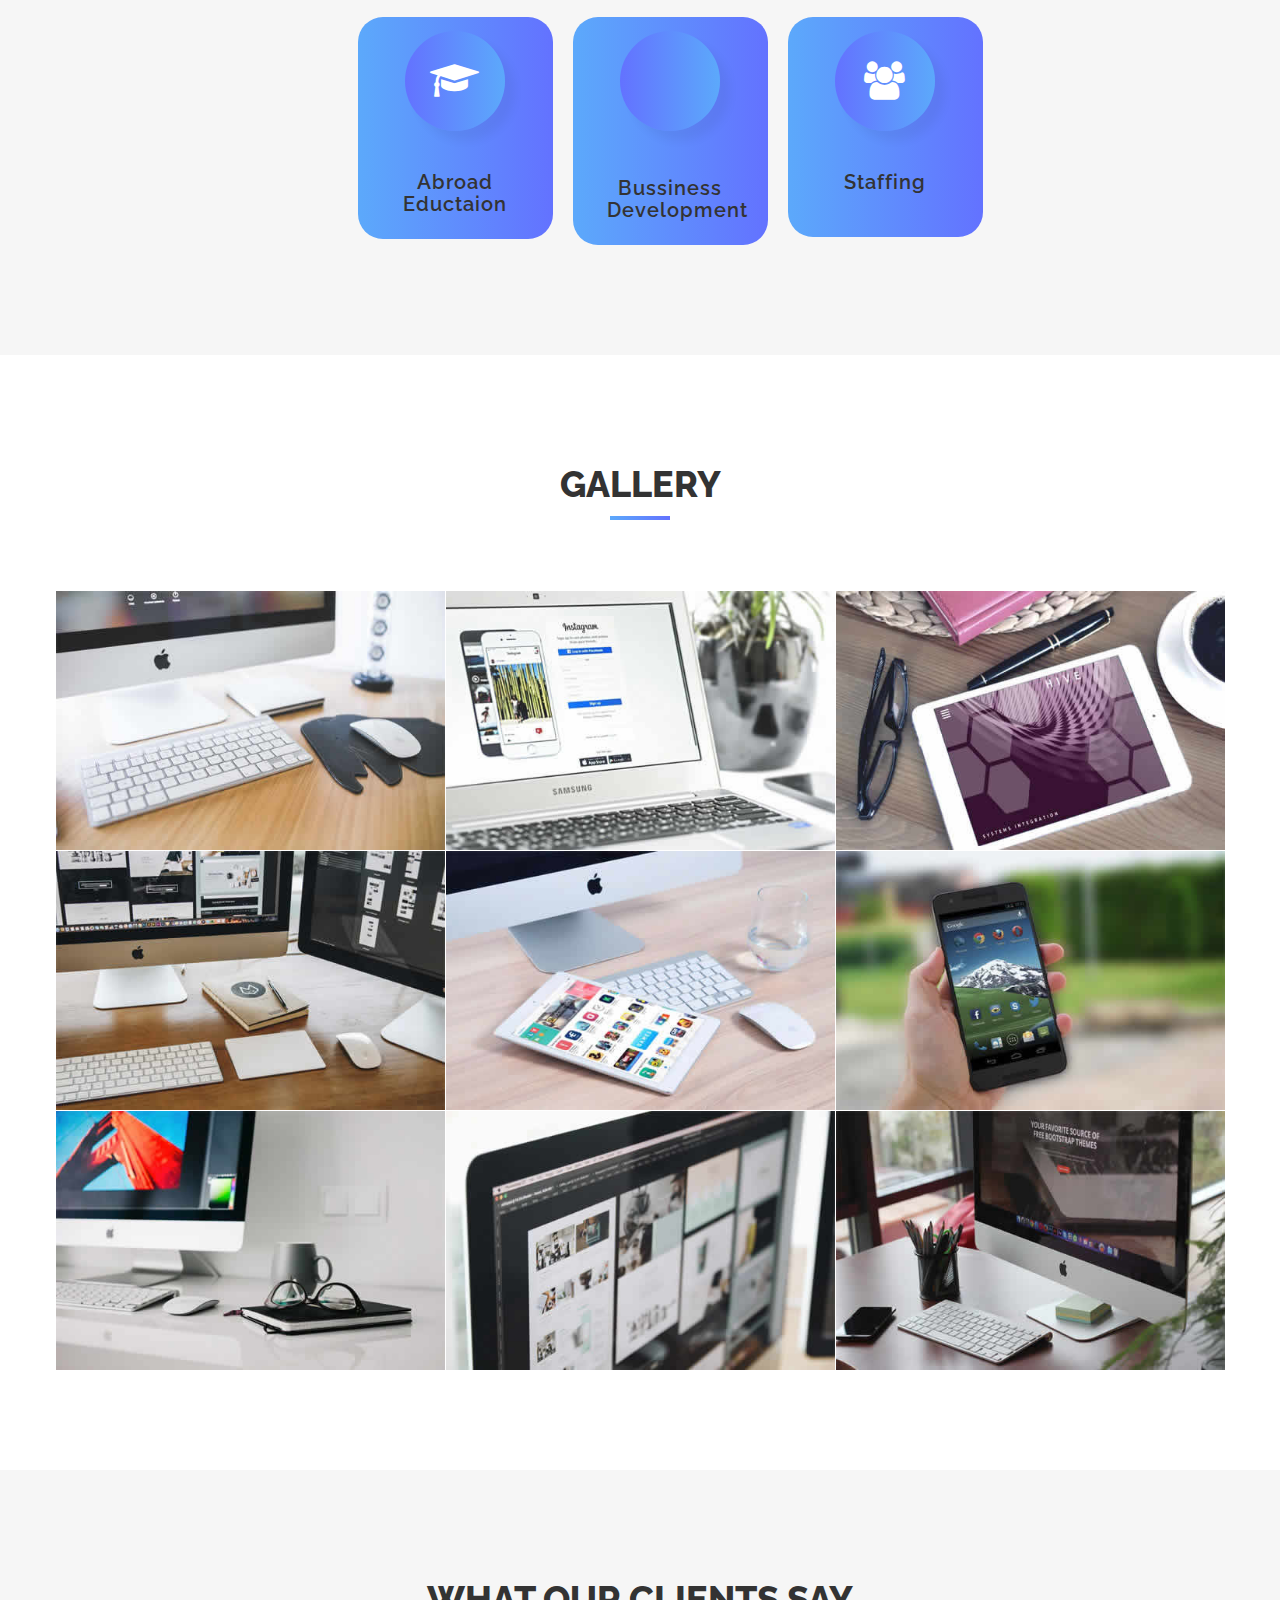
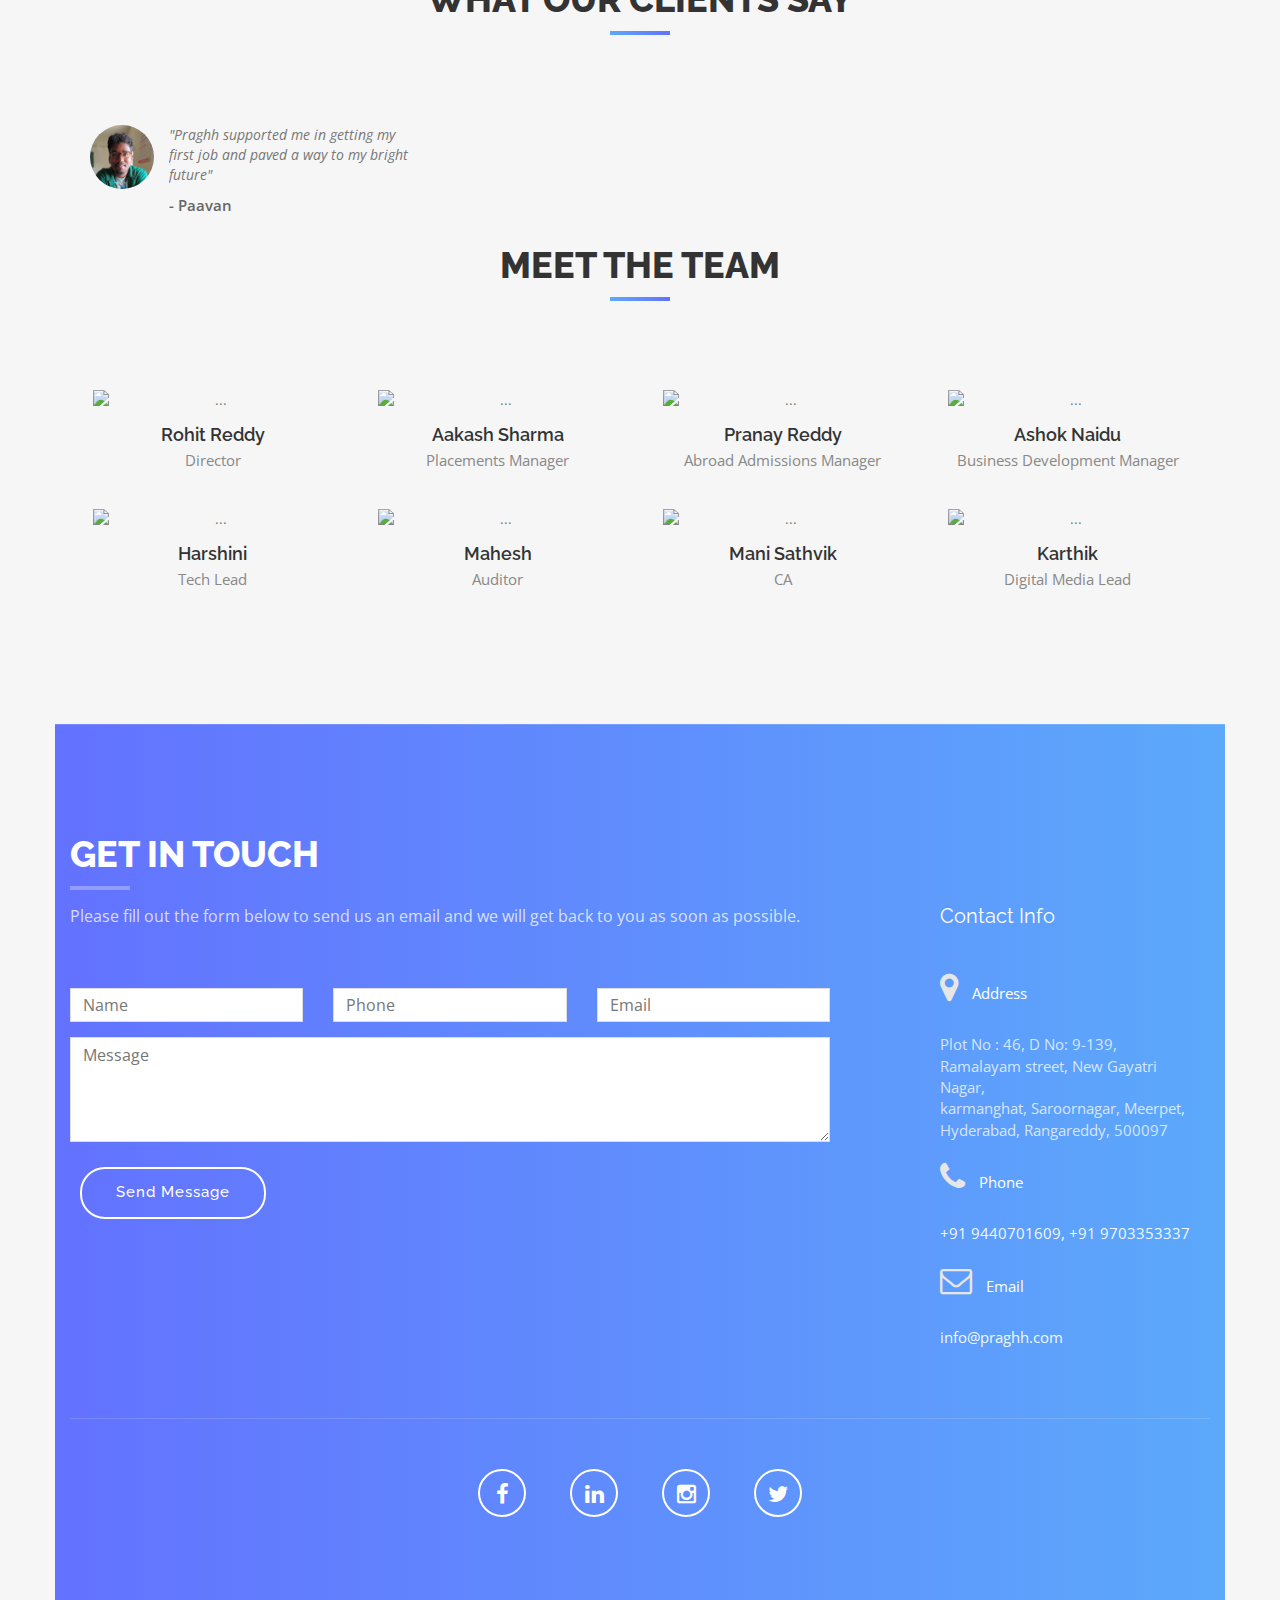
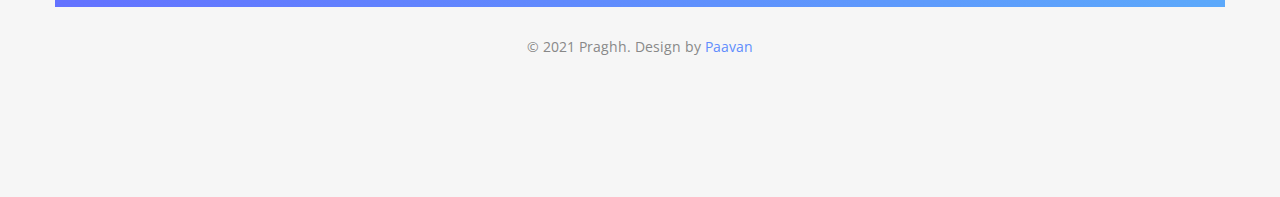
==== commit 89202b8a: "changed the phone numbers in all the pages" ====
--- a/index.html
+++ b/index.html
@@ -445,7 +445,7 @@
           karmanghat, Saroornagar, Meerpet, Hyderabad, Rangareddy, 500097</p>
       </div>
       <div class="contact-item">
-        <p><span><i class="fa fa-phone"></i> Phone</span> <a href="tel:+91 9440701609" style="color: aliceblue;">+91 940701609, +91 9703353337</a> </p>
+        <p><span><i class="fa fa-phone"></i> Phone</span> <a href="tel:+91 9440701609" style="color: aliceblue;">+91 9440701609, +91 9703353337</a> </p>
       </div>
       <div class="contact-item">
         <p><span><i class="fa fa-envelope-o"></i> Email</span> <a href="mailto:info@praghh.com" style="color: aliceblue;">info@praghh.com</a> </p>
